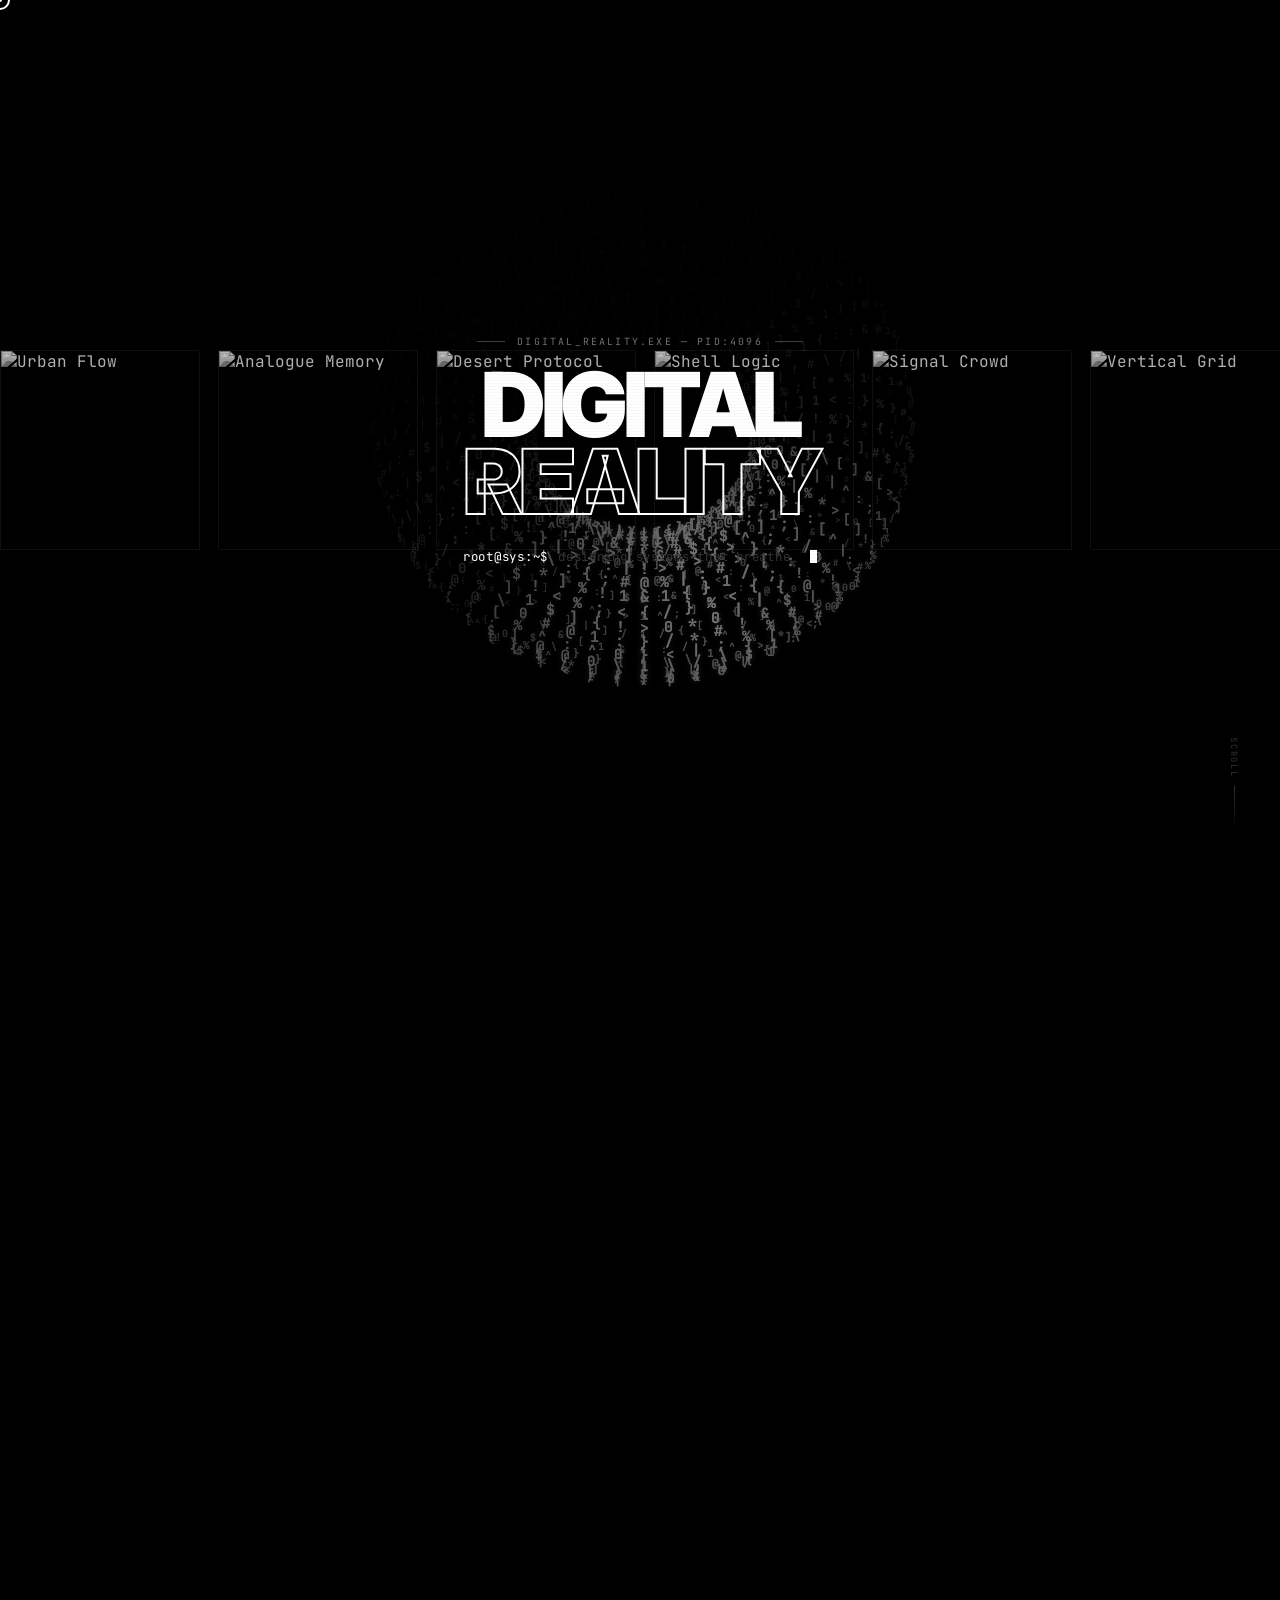
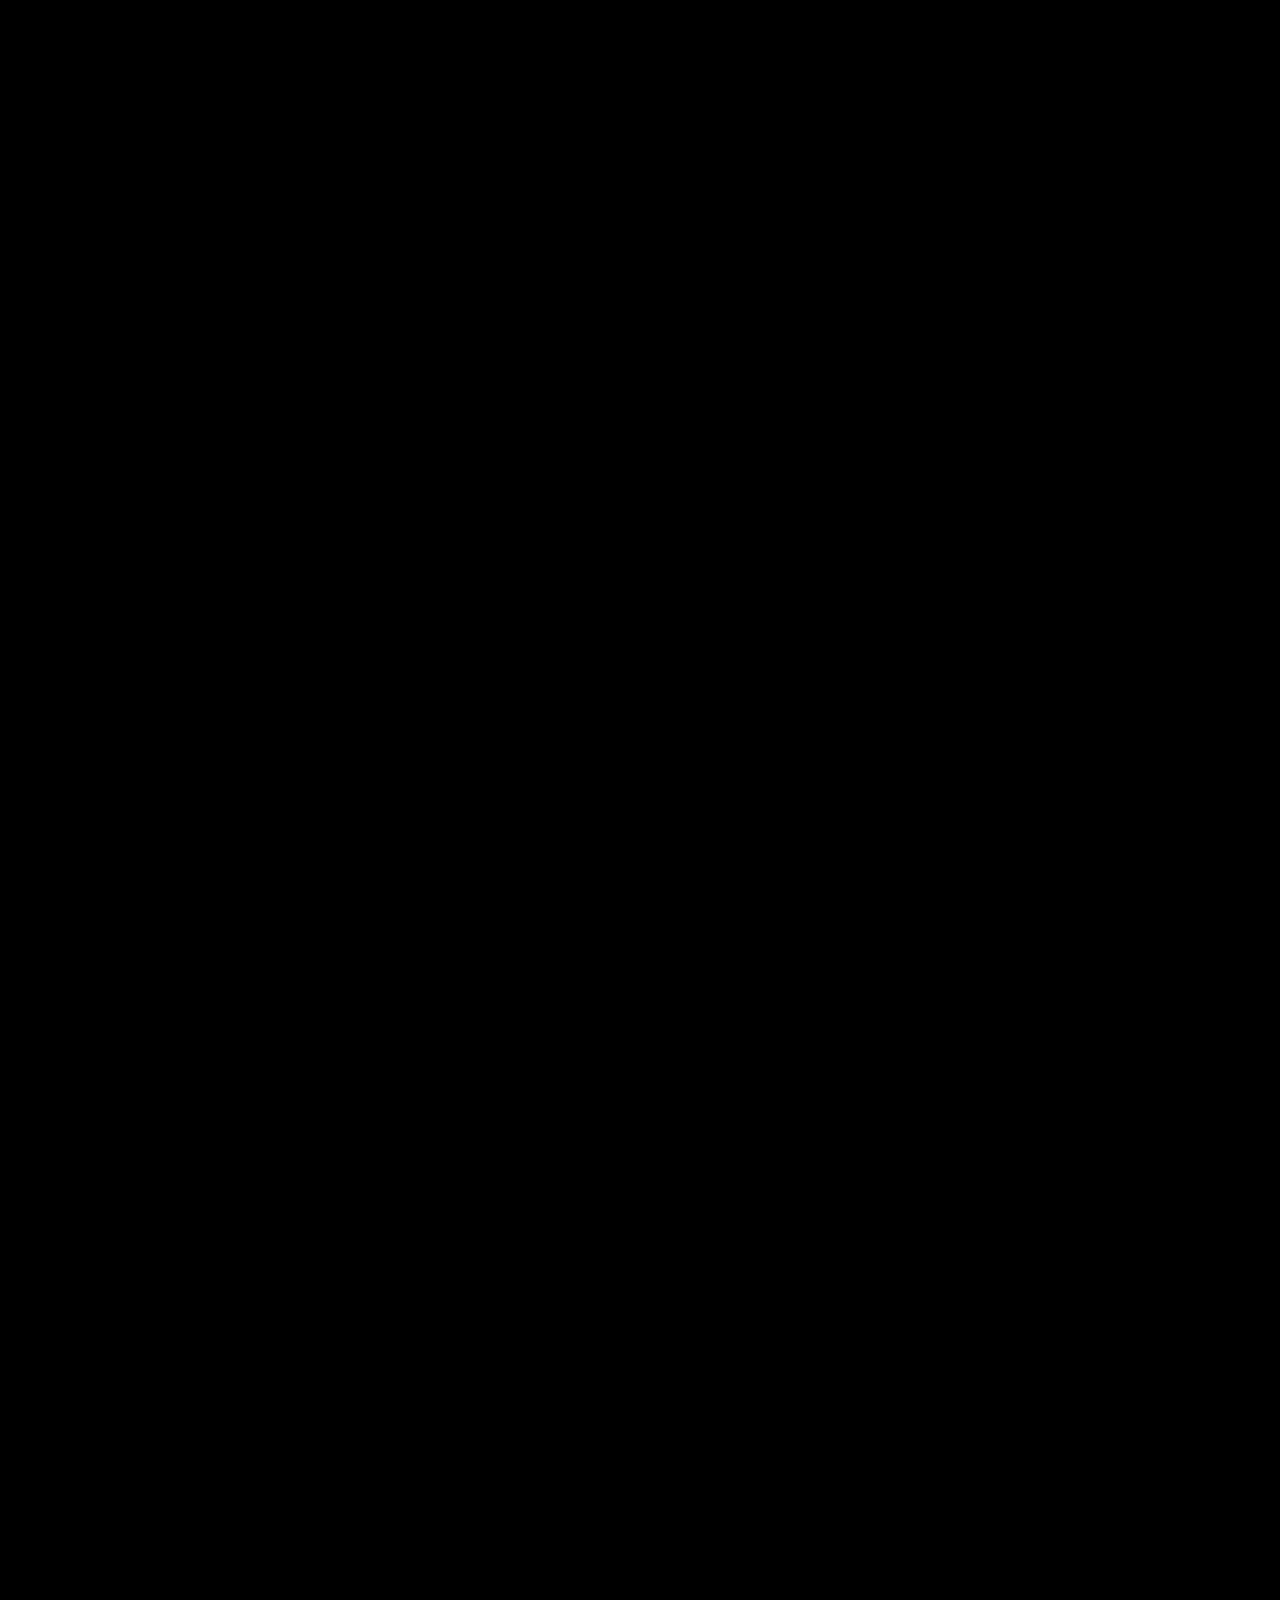
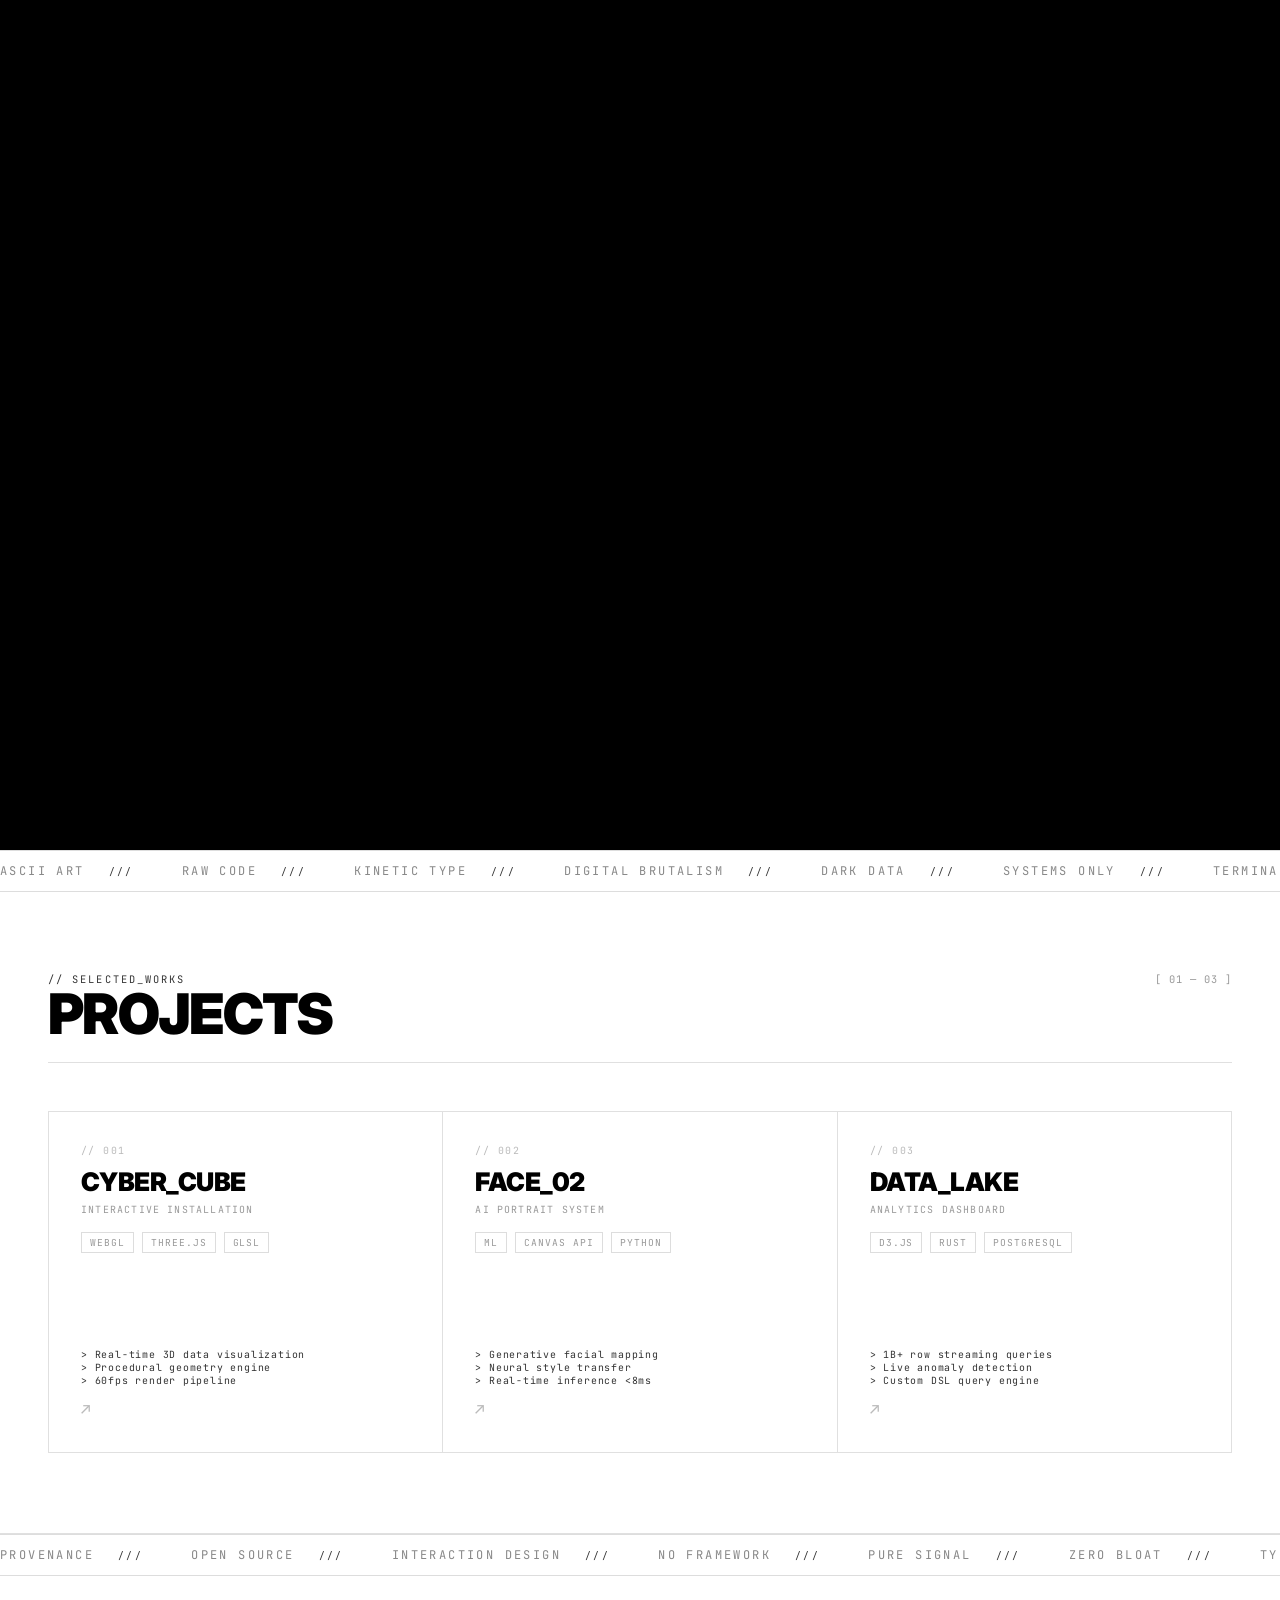
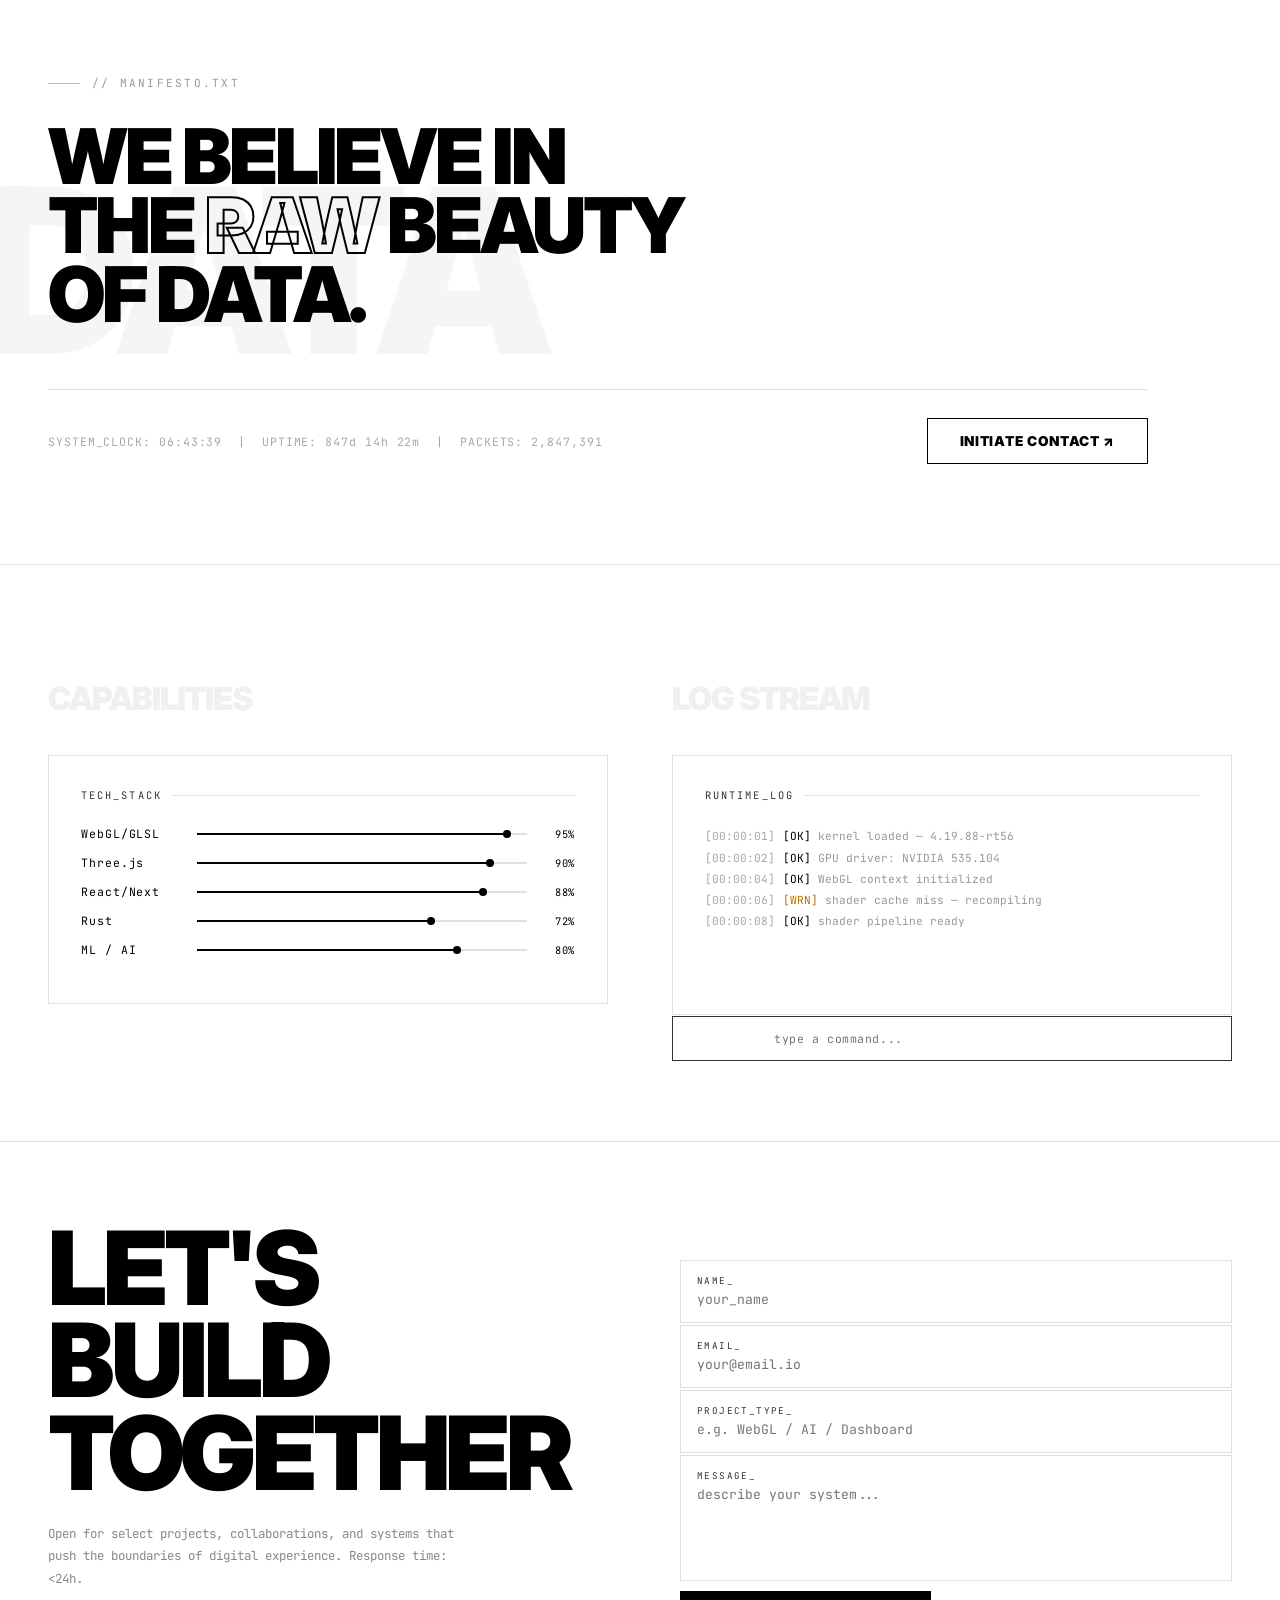
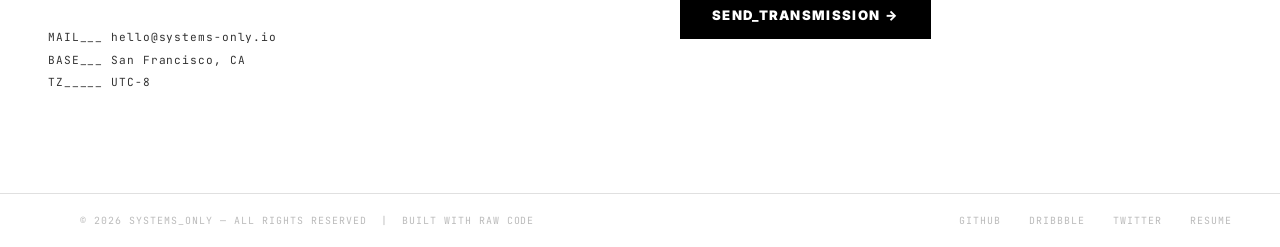
==== brutalist.html @ 83fcd095 "Strip: later trigger, hover pause+colorize+scale, click opens detail overlay" ====
<!DOCTYPE html>
<html lang="en">
<head>
<meta charset="UTF-8">
<meta name="viewport" content="width=device-width, initial-scale=1.0">
<title>SYSTEMS_ONLY — Digital Brutalism Portfolio</title>
<link rel="preconnect" href="https://fonts.googleapis.com">
<link href="https://fonts.googleapis.com/css2?family=JetBrains+Mono:wght@400;500;700;800&family=Inter:wght@900&display=swap" rel="stylesheet">
<!-- Lenis smooth scroll -->
<script src="https://unpkg.com/lenis@1.1.13/dist/lenis.min.js"></script>
<style>
/* ── Reset & Base ── */
*, *::before, *::after { margin: 0; padding: 0; box-sizing: border-box; }

:root {
  --black:  #000000;
  --green:  #ffffff;
  --green2: #e0e0e0;
  --green3: rgba(255,255,255,0.08);
  --gray:   #111111;
  --gray2:  #1a1a1a;
  --gray3:  #333333;
  --white:  #f0f0f0;
  --mono:   'JetBrains Mono', 'Courier New', monospace;
  --sans:   'Inter', Arial, sans-serif;
}

html { scroll-behavior: auto; } /* Lenis handles smoothness */

body {
  background: var(--black);
  color: var(--white);
  font-family: var(--mono);
  overflow-x: hidden;
  cursor: none;
}

/* ── Custom Cursor ── */
#cursor {
  position: fixed;
  width: 20px; height: 20px;
  border: 2px solid var(--green);
  border-radius: 50%;
  pointer-events: none;
  z-index: 9999;
  transform: translate(-50%, -50%);
  transition: width 0.15s, height 0.15s, background 0.15s, border-color 0.15s;
  mix-blend-mode: difference;
}

#cursor.hovered {
  width: 48px; height: 48px;
  background: rgba(255,255,255,0.12);
  border-color: var(--green);
}

#cursor-dot {
  position: fixed;
  width: 4px; height: 4px;
  background: var(--green);
  border-radius: 50%;
  pointer-events: none;
  z-index: 9999;
  transform: translate(-50%, -50%);
}

/* ── Scanline overlay ── */
body::before {
  content: '';
  position: fixed;
  inset: 0;
  background: repeating-linear-gradient(
    0deg,
    rgba(0,0,0,0.03) 0px,
    rgba(0,0,0,0.03) 1px,
    transparent 1px,
    transparent 3px
  );
  pointer-events: none;
  z-index: 1000;
}

/* ── Nav — hidden until mouse reaches top ── */
nav {
  position: fixed;
  top: 0; left: 0; right: 0;
  z-index: 500;
  display: flex;
  align-items: center;
  justify-content: space-between;
  padding: 0 40px;
  height: 56px;
  border-bottom: 1px solid rgba(255,255,255,0.06);
  background: rgba(0,0,0,0.88);
  backdrop-filter: blur(16px);
  opacity: 0;
  transform: translateY(-100%);
  transition: opacity 0.35s ease, transform 0.35s ease;
  pointer-events: none;
}

nav.nav-visible {
  opacity: 1;
  transform: translateY(0);
  pointer-events: all;
}

.nav-logo {
  font-family: var(--mono);
  font-size: 0.8rem;
  font-weight: 700;
  color: var(--green);
  letter-spacing: 0.15em;
  text-transform: uppercase;
}

.nav-links {
  display: flex;
  gap: 32px;
  list-style: none;
}

.nav-links a {
  font-family: var(--mono);
  font-size: 0.72rem;
  color: var(--gray3);
  text-decoration: none;
  letter-spacing: 0.1em;
  text-transform: uppercase;
  transition: color 0.2s;
}

.nav-links a:hover { color: var(--green); }

.nav-status {
  font-size: 0.68rem;
  color: var(--green);
  letter-spacing: 0.08em;
  display: flex;
  align-items: center;
  gap: 8px;
}

.status-dot {
  width: 6px; height: 6px;
  border-radius: 50%;
  background: var(--green);
  animation: blink 1.4s step-start infinite;
}

@keyframes blink { 50% { opacity: 0; } }

/* ── Main content ── */
main {
  flex: 1;
}

/* ── HERO — sticky, full-height ── */
#hero-zone {
  position: relative;
  height: 450vh;
}

#hero {
  height: 100vh;
  position: sticky;
  top: 0;
  display: flex;
  flex-direction: column;
  align-items: center;
  justify-content: center;
  padding: 0;
  overflow: visible;
  z-index: 1;
}

/* ── Hero spacer (provides scroll room for the transition) ── */
#hero-spacer {
  height: 350vh;
  background: var(--black);
}

/* word-trans no longer used — title scales directly */
#word-trans { display: none; }

/* torus canvas fills the whole hero and sits behind text */
#hero canvas {
  position: absolute;
  inset: 0;
  z-index: 1;
  pointer-events: none;
}

.hero-content {
  position: relative;
  z-index: 4;
  display: flex;
  flex-direction: column;
  align-items: center;
  text-align: center;
  gap: 0;
  width: 100%;
  padding: 0 24px;
  will-change: transform;
}

/* tiny eyebrow line */
.hero-sys-line {
  font-size: 0.62rem;
  color: rgba(255,255,255,0.45);
  letter-spacing: 0.22em;
  margin-bottom: 18px;
  text-transform: uppercase;
  display: flex;
  align-items: center;
  gap: 12px;
}

.hero-sys-line::before,
.hero-sys-line::after {
  content: '';
  width: 28px; height: 1px;
  background: rgba(255,255,255,0.25);
}

/* ── TITLE ── */
.hero-title {
  font-family: var(--sans);
  font-size: clamp(2.8rem, 7vw, 6.5rem);
  font-weight: 900;
  line-height: 0.86;
  letter-spacing: -0.05em;
  text-transform: uppercase;
  color: var(--white);
  position: relative;
  mix-blend-mode: normal;
  transform-origin: center center;
  will-change: transform, filter, opacity;
  z-index: 5;
}

/* first word — clean solid white */
.hero-title .word-solid {
  display: block;
  color: #ffffff;
}

/* second word — outline only */
.hero-title .word-outline {
  display: block;
  -webkit-text-stroke: 2px var(--green);
  color: transparent;
}

/* ── sub-line / typewriter ── */
.hero-sub {
  margin-top: 28px;
  display: flex;
  align-items: center;
  gap: 10px;
  font-size: 0.78rem;
  color: var(--gray3);
  letter-spacing: 0.06em;
}

.hero-sub .prompt { color: var(--green); }

.cursor-blink {
  display: inline-block;
  width: 7px; height: 13px;
  background: var(--green);
  animation: blink 0.85s step-start infinite;
  vertical-align: middle;
  margin-left: 2px;
}

/* ── bottom meta strip ── */
.hero-meta {
  position: absolute;
  bottom: 0; left: 0; right: 0;
  display: grid;
  grid-template-columns: repeat(4, 1fr);
  border-top: 1px solid var(--gray3);
  z-index: 5;
}

.hero-meta-item {
  padding: 16px 24px;
  border-right: 1px solid var(--gray3);
}

.hero-meta-item:last-child { border-right: none; }

.meta-label {
  font-size: 0.58rem;
  color: var(--gray3);
  letter-spacing: 0.18em;
  text-transform: uppercase;
  margin-bottom: 4px;
}

.meta-value {
  font-size: 0.82rem;
  color: var(--white);
  font-weight: 700;
  letter-spacing: 0.04em;
}

/* scroll hint */
.hero-scroll-hint {
  position: absolute;
  bottom: 70px;
  right: 40px;
  z-index: 5;
  display: flex;
  flex-direction: column;
  align-items: center;
  gap: 8px;
  opacity: 0;
  animation: fadeUp 1s 1.5s forwards;
}

.hero-scroll-hint span {
  font-size: 0.55rem;
  color: var(--gray3);
  letter-spacing: 0.2em;
  text-transform: uppercase;
  writing-mode: vertical-rl;
}

.scroll-line {
  width: 1px;
  height: 44px;
  background: linear-gradient(to bottom, var(--gray3), transparent);
  animation: scrollPulse 2s ease-in-out infinite;
}

@keyframes scrollPulse {
  0%,100% { opacity: 0.3; transform: scaleY(1); }
  50% { opacity: 1; transform: scaleY(1.15); }
}

@keyframes fadeUp {
  from { opacity: 0; transform: translateY(18px); }
  to   { opacity: 1; transform: translateY(0); }
}


/* ── MARQUEE STRIP ── */
.marquee-strip {
  position: relative;
  z-index: 10;
  border-top: 1px solid var(--gray3);
  border-bottom: 1px solid var(--gray3);
  background: #ffffff;
  overflow: hidden;
  padding: 12px 0;
}

.marquee-track {
  display: flex;
  gap: 48px;
  animation: marquee 22s linear infinite;
  white-space: nowrap;
}

.marquee-item {
  font-size: 0.75rem;
  letter-spacing: 0.2em;
  text-transform: uppercase;
  color: var(--gray3);
  display: flex;
  align-items: center;
  gap: 24px;
  flex-shrink: 0;
}

.marquee-item .sep {
  color: var(--green);
  font-size: 0.6rem;
}

@keyframes marquee {
  from { transform: translateX(0); }
  to   { transform: translateX(-50%); }
}

@keyframes marquee-reverse {
  from { transform: translateX(-50%); }
  to   { transform: translateX(0); }
}

.marquee-track-reverse {
  animation: marquee-reverse 28s linear infinite;
}

/* ── Card 1: rotating line segments ── */
.lines-wrap {
  position: absolute; top: 50%; left: 50%;
  transform: translate(-50%,-50%);
  width: 120px; height: 120px;
  opacity: 0; transition: opacity 0.3s;
  pointer-events: none; z-index: 0;
}
.project-card:hover .lines-wrap { opacity: 1; }
.lines-scene { width: 120px; height: 120px; perspective: 300px; }
.lines-obj {
  width: 100%; height: 100%;
  position: relative; transform-style: preserve-3d;
  animation: rotateLines 3.5s linear infinite;
}
@keyframes rotateLines {
  from { transform: rotateX(15deg) rotateY(0deg); }
  to   { transform: rotateX(15deg) rotateY(360deg); }
}
.ln {
  position: absolute;
  background: #000;
  opacity: 0.55;
  transform-origin: center center;
}
/* Card 2: rotating flat square ── */
.square-wrap {
  position: absolute; top: 50%; left: 50%;
  transform: translate(-50%,-50%);
  width: 120px; height: 120px;
  opacity: 0; transition: opacity 0.3s;
  pointer-events: none; z-index: 0;
}
.project-card:hover .square-wrap { opacity: 1; }
.square-scene { width: 120px; height: 120px; perspective: 300px; }
.square-obj {
  width: 80px; height: 80px;
  position: relative; margin: 20px;
  transform-style: preserve-3d;
  animation: rotateSquare 3s ease-in-out infinite;
  border: 1.5px solid #000;
  opacity: 0.55;
}
.square-obj::before, .square-obj::after {
  content: ''; position: absolute;
  background: #000; opacity: 0.3;
}
.square-obj::before { width: 1px; height: 100%; top: 0; left: 50%; }
.square-obj::after  { width: 100%; height: 1px; top: 50%; left: 0; }
@keyframes rotateSquare {
  0%   { transform: rotateY(0deg) rotateX(10deg); }
  50%  { transform: rotateY(180deg) rotateX(30deg); }
  100% { transform: rotateY(360deg) rotateX(10deg); }
}

/* ── Scatter image strip ── */
#scatter-strip {
  position: absolute;
  top: 50%;
  transform: translateY(-50%);
  left: 0; right: 0;
  z-index: 3;
  overflow: hidden;
  opacity: 0;
  pointer-events: none;
  transition: opacity 0.6s ease;
}
#scatter-strip.visible { opacity: 1; }
.strip-track {
  display: flex;
  gap: 18px;
  width: max-content;
  animation: stripScroll 22s linear infinite;
}
.strip-img {
  flex-shrink: 0;
  width: 200px;
  height: 200px;
  object-fit: cover;
  filter: grayscale(1) brightness(0.72) contrast(1.1);
  border: 1px solid rgba(255,255,255,0.08);
}
@keyframes stripScroll {
  from { transform: translateX(0); }
  to   { transform: translateX(-50%); }
}
.strip-img {
  cursor: none;
  transition: transform 0.4s cubic-bezier(0.34,1.56,0.64,1), filter 0.4s ease;
}
.strip-img-hover {
  transform: scale(1.08) !important;
  filter: grayscale(0) brightness(1) contrast(1) !important;
  cursor: none;
}

/* ── Image detail overlay ── */
#img-detail {
  position: fixed; inset: 0; z-index: 8000;
  background: rgba(0,0,0,0.96);
  display: flex; align-items: center; justify-content: center;
  opacity: 0; pointer-events: none;
  transition: opacity 0.4s ease;
}
#img-detail.open { opacity: 1; pointer-events: all; }
.detail-inner {
  display: grid; grid-template-columns: 1fr 1fr;
  gap: 64px; max-width: 900px; width: 90%;
  align-items: center;
}
.detail-img {
  width: 100%; aspect-ratio: 1/1;
  object-fit: cover;
  filter: grayscale(0);
  transition: filter 0.6s ease;
}
.detail-text { color: var(--white); }
.detail-num {
  font-size: 0.62rem; letter-spacing: 0.2em;
  color: rgba(255,255,255,0.35); margin-bottom: 12px;
}
.detail-cat {
  font-size: 0.62rem; letter-spacing: 0.22em;
  color: rgba(255,255,255,0.4); margin-bottom: 8px;
  display: flex; align-items: center; gap: 10px;
}
.detail-cat::before { content:''; width:20px; height:1px; background:rgba(255,255,255,0.25); }
.detail-year {
  font-size: 0.62rem; color: rgba(255,255,255,0.3);
  letter-spacing: 0.1em; margin-bottom: 24px;
}
.detail-title {
  font-family: var(--sans); font-size: clamp(1.8rem,4vw,3rem);
  font-weight: 900; letter-spacing: -0.04em; text-transform: uppercase;
  line-height: 0.9; margin-bottom: 24px;
}
.detail-desc {
  font-size: 0.82rem; line-height: 1.9;
  color: rgba(255,255,255,0.55); font-family: var(--mono);
  font-weight: 400;
}
.detail-close {
  position: absolute; top: 32px; right: 40px;
  font-family: var(--mono); font-size: 0.7rem; letter-spacing: 0.15em;
  color: rgba(255,255,255,0.4); cursor: none; text-transform: uppercase;
  transition: color 0.2s;
}
.detail-close:hover { color: var(--white); }

/* ── WORKS SECTION ── */
#works {
  position: relative;
  z-index: 10;
  background: #ffffff;
  padding: 80px 48px;
  border-bottom: 1px solid var(--gray3);
}

.section-header {
  display: flex;
  align-items: baseline;
  justify-content: space-between;
  margin-bottom: 48px;
  padding-bottom: 20px;
  border-bottom: 1px solid var(--gray3);
}

.section-label {
  font-size: 0.65rem;
  color: var(--green);
  letter-spacing: 0.2em;
  text-transform: uppercase;
}

.section-title {
  font-family: var(--sans);
  font-size: clamp(2rem, 5vw, 3.5rem);
  font-weight: 900;
  letter-spacing: -0.03em;
  text-transform: uppercase;
  line-height: 1;
}

.section-count {
  font-size: 0.65rem;
  color: var(--gray3);
  letter-spacing: 0.1em;
}

/* Project cards grid */
.works-grid {
  display: grid;
  grid-template-columns: repeat(3, 1fr);
  gap: 1px;
  background: var(--gray3);
  border: 1px solid var(--gray3);
}

.project-card {
  background: var(--black);
  padding: 32px;
  position: relative;
  overflow: hidden;
  cursor: none;
  transition: background 0.6s cubic-bezier(0.16, 1, 0.3, 1);
  min-height: 340px;
  display: flex;
  flex-direction: column;
  justify-content: space-between;
  opacity: 0;
  transform: translateY(40px);
}

.project-card.card-visible {
  opacity: 1;
  transform: translateY(0);
  transition: opacity 0.9s cubic-bezier(0.16, 1, 0.3, 1),
              transform 0.9s cubic-bezier(0.16, 1, 0.3, 1),
              background 0.6s cubic-bezier(0.16, 1, 0.3, 1);
}

.project-card::before {
  content: '';
  position: absolute;
  inset: 0;
  border: 0px solid var(--green);
  transition: border-width 0.2s, box-shadow 0.2s;
  pointer-events: none;
  z-index: 1;
}

.project-card:hover::before {
  border-width: 2px;
  box-shadow: inset 0 0 24px rgba(255,255,255,0.04), 0 0 0 1px var(--green);
}

.project-card:hover { background: rgba(255,255,255,0.03); }

/* Cube container */
.cube-wrap {
  position: absolute;
  top: 50%;
  left: 50%;
  transform: translate(-50%,-50%);
  width: 120px; height: 120px;
  opacity: 0;
  transition: opacity 0.3s;
  pointer-events: none;
  z-index: 0;
}

.project-card:hover .cube-wrap { opacity: 1; }

/* CSS 3D Cube */
.cube-scene {
  width: 120px; height: 120px;
  perspective: 300px;
}

.cube {
  width: 100%; height: 100%;
  position: relative;
  transform-style: preserve-3d;
  animation: rotateCube 4s linear infinite;
}

@keyframes rotateCube {
  from { transform: rotateX(20deg) rotateY(0deg); }
  to   { transform: rotateX(20deg) rotateY(360deg); }
}

.cube-face {
  position: absolute;
  width: 80px; height: 80px;
  border: 1.5px solid var(--green);
  background: transparent;
  opacity: 0.55;
  top: 20px; left: 20px;
}

.cube-face.front  { transform: translateZ(40px); }
.cube-face.back   { transform: rotateY(180deg) translateZ(40px); }
.cube-face.left   { transform: rotateY(-90deg) translateZ(40px); }
.cube-face.right  { transform: rotateY(90deg) translateZ(40px); }
.cube-face.top    { transform: rotateX(90deg) translateZ(40px); }
.cube-face.bottom { transform: rotateX(-90deg) translateZ(40px); }

/* Wireframe cross lines on faces */
.cube-face::before,
.cube-face::after {
  content: '';
  position: absolute;
  background: var(--green);
  opacity: 0.3;
}

.cube-face::before { width: 1px; height: 100%; top: 0; left: 50%; }
.cube-face::after  { width: 100%; height: 1px; top: 50%; left: 0; }

/* Card content */
.card-top { position: relative; z-index: 2; }
.card-bottom { position: relative; z-index: 2; }

.card-index {
  font-size: 0.62rem;
  color: var(--gray3);
  letter-spacing: 0.15em;
  margin-bottom: 12px;
  transition: color 0.2s;
}

.project-card:hover .card-index { color: var(--green); }

.card-title {
  font-family: var(--sans);
  font-size: 1.6rem;
  font-weight: 900;
  letter-spacing: -0.02em;
  text-transform: uppercase;
  line-height: 1;
  margin-bottom: 8px;
  transition: color 0.2s;
}

.project-card:hover .card-title { color: var(--green); }

.card-type {
  font-size: 0.62rem;
  color: var(--gray3);
  letter-spacing: 0.12em;
  text-transform: uppercase;
}

.card-tags {
  display: flex;
  flex-wrap: wrap;
  gap: 8px;
  margin-top: 16px;
}

.tag {
  font-size: 0.6rem;
  letter-spacing: 0.1em;
  text-transform: uppercase;
  border: 1px solid var(--gray3);
  padding: 3px 8px;
  color: var(--gray3);
  transition: border-color 0.2s, color 0.2s;
}

.project-card:hover .tag {
  border-color: var(--green);
  color: var(--green);
}

.card-arrow {
  font-size: 1rem;
  color: var(--gray3);
  transition: color 0.2s, transform 0.2s;
  display: inline-block;
}

.project-card:hover .card-arrow {
  color: var(--green);
  transform: translate(4px, -4px);
}

/* ── BELIEF SECTION ── */
#belief {
  background: #ffffff;
  padding: 100px 48px;
  border-bottom: 1px solid var(--gray3);
  position: relative;
  z-index: 10;
  overflow: hidden;
}

.belief-bg-text {
  position: absolute;
  font-family: var(--sans);
  font-size: 18vw;
  font-weight: 900;
  color: rgba(255,255,255,0.03);
  letter-spacing: -0.05em;
  text-transform: uppercase;
  top: 50%;
  left: -2%;
  transform: translateY(-50%);
  white-space: nowrap;
  pointer-events: none;
  user-select: none;
}

.belief-content {
  position: relative;
  z-index: 2;
  max-width: 1100px;
}

.belief-label {
  font-size: 0.7rem;
  font-family: var(--mono);
  color: rgba(255,255,255,0.35);
  letter-spacing: 0.2em;
  text-transform: uppercase;
  margin-bottom: 32px;
  display: flex;
  align-items: center;
  gap: 12px;
}

.belief-label::before {
  content: '';
  width: 32px; height: 1px;
  background: rgba(255,255,255,0.25);
}

.belief-statement {
  font-family: var(--sans);
  font-size: clamp(2.2rem, 6vw, 5.5rem);
  font-weight: 900;
  color: var(--white);
  letter-spacing: -0.04em;
  text-transform: uppercase;
  line-height: 0.9;
}

.belief-statement em {
  font-style: normal;
  -webkit-text-stroke: 2px var(--green);
  color: transparent;
}

.belief-footer {
  display: flex;
  align-items: center;
  justify-content: space-between;
  margin-top: 60px;
  padding-top: 28px;
  border-top: 1px solid var(--gray3);
}

.belief-data {
  font-family: var(--mono);
  font-size: 0.72rem;
  color: rgba(255,255,255,0.35);
  letter-spacing: 0.08em;
}

.belief-cta {
  font-family: var(--sans);
  font-size: 0.85rem;
  font-weight: 900;
  color: var(--green);
  letter-spacing: 0.05em;
  text-transform: uppercase;
  border: 1px solid var(--green);
  padding: 14px 32px;
  cursor: none;
  transition: background 0.2s, color 0.2s;
  text-decoration: none;
}

.belief-cta:hover {
  background: var(--green);
  color: var(--black);
}

/* ── SKILLS / SYSTEM ── */
#system {
  position: relative;
  z-index: 10;
  background: #ffffff;
  padding: 80px 48px;
  border-bottom: 1px solid var(--gray3);
  display: grid;
  grid-template-columns: 1fr 1fr;
  gap: 64px;
}

.sys-panel {
  border: 1px solid var(--gray3);
  padding: 32px;
}

.sys-title {
  font-size: 0.65rem;
  color: var(--green);
  letter-spacing: 0.2em;
  text-transform: uppercase;
  margin-bottom: 24px;
  display: flex;
  align-items: center;
  gap: 10px;
}

.sys-title::after {
  content: '';
  flex: 1;
  height: 1px;
  background: var(--gray3);
}

.skill-row {
  display: flex;
  align-items: center;
  gap: 16px;
  margin-bottom: 14px;
}

.skill-name {
  font-size: 0.72rem;
  letter-spacing: 0.08em;
  color: var(--white);
  width: 100px;
  flex-shrink: 0;
}

.skill-bar-bg {
  flex: 1;
  height: 2px;
  background: var(--gray3);
  position: relative;
}

.skill-bar-fill {
  height: 100%;
  background: var(--green);
  width: 0%;
  transition: width 1.4s cubic-bezier(0.16,1,0.3,1);
  position: relative;
}

.skill-bar-fill::after {
  content: '';
  position: absolute;
  right: 0;
  top: -3px;
  width: 8px; height: 8px;
  background: var(--green);
  border-radius: 50%;
}

.skill-pct {
  font-size: 0.65rem;
  color: var(--green);
  width: 32px;
  text-align: right;
  letter-spacing: 0.05em;
}

/* Terminal log */
.terminal-log {
  font-size: 0.7rem;
  line-height: 1.9;
  color: var(--gray3);
}

.log-line { display: flex; gap: 8px; }
.log-time { color: rgba(255,255,255,0.30); flex-shrink: 0; }
.log-text .ok  { color: var(--green); }
.log-text .warn { color: #ffaa00; }
.log-text .err  { color: #ff3333; }

/* ── CONTACT ── */
#contact {
  position: relative;
  z-index: 10;
  background: #ffffff;
  padding: 80px 48px 100px;
  display: grid;
  grid-template-columns: 1fr 1fr;
  gap: 80px;
  align-items: start;
}

.contact-big {
  font-family: var(--sans);
  font-size: clamp(3rem, 8vw, 7rem);
  font-weight: 900;
  letter-spacing: -0.04em;
  text-transform: uppercase;
  line-height: 0.9;
}

.contact-big .green { color: var(--green); }

.contact-sub {
  font-size: 0.78rem;
  color: var(--gray3);
  line-height: 1.8;
  margin-top: 24px;
  max-width: 420px;
}

.contact-form { display: flex; flex-direction: column; gap: 2px; }

.form-field {
  border: 1px solid var(--gray3);
  padding: 14px 16px;
  background: transparent;
  display: flex;
  flex-direction: column;
  gap: 4px;
  transition: border-color 0.2s;
}

.form-field:focus-within { border-color: var(--green); }

.form-field label {
  font-size: 0.58rem;
  color: var(--green);
  letter-spacing: 0.15em;
  text-transform: uppercase;
}

.form-field input,
.form-field textarea {
  background: transparent;
  border: none;
  outline: none;
  color: var(--white);
  font-family: var(--mono);
  font-size: 0.82rem;
  resize: none;
}

.form-field textarea { min-height: 80px; }

.form-submit {
  margin-top: 8px;
  background: var(--green);
  color: var(--black);
  border: none;
  padding: 16px 32px;
  font-family: var(--sans);
  font-size: 0.82rem;
  font-weight: 900;
  letter-spacing: 0.1em;
  text-transform: uppercase;
  cursor: none;
  transition: background 0.2s, color 0.2s;
  align-self: flex-start;
}

.form-submit:hover { background: var(--white); }

/* ── FOOTER ── */
footer {
  position: relative;
  z-index: 10;
  background: #ffffff;
  border-top: 1px solid var(--gray3);
  padding: 20px 48px 20px 80px;
  display: flex;
  align-items: center;
  justify-content: space-between;
}

.footer-left {
  font-size: 0.62rem;
  color: var(--gray3);
  letter-spacing: 0.1em;
}

.footer-right {
  display: flex;
  gap: 28px;
}

.footer-link {
  font-size: 0.62rem;
  color: var(--gray3);
  text-decoration: none;
  letter-spacing: 0.1em;
  text-transform: uppercase;
  transition: color 0.2s;
}

.footer-link:hover { color: var(--green); }

/* ── Loading screen ── */
#loader {
  position: fixed;
  inset: 0;
  background: var(--black);
  z-index: 9000;
  display: flex;
  flex-direction: column;
  align-items: center;
  justify-content: center;
  gap: 12px;
  transition: opacity 0.4s, visibility 0.4s;
}

#loader.hidden { opacity: 0; visibility: hidden; }

.loader-text {
  font-size: 0.72rem;
  letter-spacing: 0.2em;
  color: var(--green);
  text-transform: uppercase;
}

.loader-bar {
  width: 300px;
  height: 1px;
  background: var(--gray3);
  position: relative;
  overflow: hidden;
}

.loader-fill {
  position: absolute;
  left: 0; top: 0;
  height: 100%;
  background: var(--green);
  width: 0%;
  transition: width 0.05s linear;
}

.loader-log {
  font-size: 0.6rem;
  color: rgba(255,255,255,0.4);
  letter-spacing: 0.1em;
  height: 14px;
}

/* ── Scroll reveal ── */
.s-reveal {
  opacity: 0;
  transform: translateY(28px);
  transition: opacity 0.7s, transform 0.7s;
}

.s-reveal.visible { opacity: 1; transform: none; }

/* ── White-bg section overrides ── */
.marquee-strip { border-top-color: #ddd; border-bottom-color: #ddd; }
.marquee-item { color: #888; }
.marquee-item .sep { color: #333; }
#works { border-bottom-color: #e0e0e0; }
#works .section-header { border-bottom-color: #e0e0e0; }
#works .section-label { color: #333; }
#works .section-title { color: #000; }
#works .section-count { color: #999; }
.works-grid { background: #e0e0e0; border-color: #e0e0e0; }
.project-card { background: #fff; }
.project-card.card-visible { transition: opacity 0.8s cubic-bezier(0.16,1,0.3,1), transform 0.8s cubic-bezier(0.16,1,0.3,1), background 0.3s; }
.project-card:hover { background: #f5f5f5; }
.project-card::before { border-color: #000; }
.project-card:hover::before { box-shadow: inset 0 0 24px rgba(0,0,0,0.04), 0 0 0 1px #000; }
.cube-face { border-color: #000; }
.cube-face::before, .cube-face::after { background: #000; }
.card-index { color: #bbb; }
.project-card:hover .card-index { color: #000; }
.card-title { color: #000; }
.project-card:hover .card-title { color: #000; }
.card-type { color: #999; }
.tag { border-color: #ddd; color: #999; }
.project-card:hover .tag { border-color: #000; color: #000; }
.card-arrow { color: #bbb; }
.project-card:hover .card-arrow { color: #000; }
#belief { border-bottom-color: #e0e0e0; }
.belief-bg-text { color: rgba(0,0,0,0.04); }
.belief-label { color: rgba(0,0,0,0.4); }
.belief-label::before { background: rgba(0,0,0,0.25); }
.belief-statement { color: #000; }
.belief-statement em { -webkit-text-stroke: 2px #000; }
.belief-footer { border-top-color: #e0e0e0; }
.belief-data { color: rgba(0,0,0,0.35); }
.belief-cta { color: #000; border-color: #000; }
.belief-cta:hover { background: #000; color: #fff; }
#system { border-bottom-color: #e0e0e0; }
.sys-panel { border-color: #e0e0e0; }
.sys-title { color: #333; }
.sys-title::after { background: #e0e0e0; }
.skill-name { color: #000; }
.skill-bar-bg { background: #e0e0e0; }
.skill-bar-fill { background: #000; }
.skill-bar-fill::after { background: #000; }
.skill-pct { color: #000; }
.terminal-log { color: #999; }
.log-time { color: rgba(0,0,0,0.35); }
.log-text .ok { color: #000; }
.log-text .warn { color: #c07000; }
.log-text .err { color: #cc0000; }
#contact { border-bottom-color: #e0e0e0; }
.contact-big { color: #000; }
.contact-big .green { color: #000; }
.contact-sub { color: #888; }
.form-field { border-color: #e0e0e0; }
.form-field:focus-within { border-color: #000; }
.form-field label { color: #333; }
.form-field input, .form-field textarea { color: #000; }
.form-submit { background: #000; color: #fff; }
.form-submit:hover { background: #333; }
footer { border-top-color: #e0e0e0; }
.footer-left { color: #bbb; }
.footer-link { color: #bbb; }
.footer-link:hover { color: #000; }

/* ── Responsive ── */
@media (max-width: 900px) {
  .works-grid { grid-template-columns: 1fr; }
  #system, #contact { grid-template-columns: 1fr; gap: 40px; }
  #works, #belief, #system, #contact { padding-left: 24px; padding-right: 24px; }
  footer { padding: 20px 24px; flex-direction: column; gap: 12px; align-items: flex-start; }
}

@media (max-width: 600px) {
  .hero-meta { grid-template-columns: 1fr 1fr; }
  .hero-meta-item:last-child { border-right: none; }
}
</style>
</head>
<body>

<!-- Custom cursor -->
<div id="cursor"></div>
<div id="cursor-dot"></div>

<!-- Loader -->
<div id="loader">
  <div class="loader-text">SYSTEM_BOOT v2.4.1</div>
  <div class="loader-bar"><div class="loader-fill" id="loader-fill"></div></div>
  <div class="loader-log" id="loader-log">initializing modules...</div>
</div>

<!-- Nav -->
<nav>
  <div class="nav-logo">SYS_ONLY://</div>
  <ul class="nav-links">
    <li><a href="#works">Works</a></li>
    <li><a href="#belief">Manifesto</a></li>
    <li><a href="#system">System</a></li>
    <li><a href="#contact">Contact</a></li>
  </ul>
  <div class="nav-status">
    <span class="status-dot"></span>
    ONLINE — LOC:SFO
  </div>
</nav>

<main>

  <!-- HERO ZONE: sticky scoped here so hero doesn't bleed into later sections -->
  <div id="hero-zone">

  <!-- HERO -->
  <section id="hero">
    <!-- torus canvas injected by JS -->

    <div class="hero-content">
      <div class="hero-sys-line">DIGITAL_REALITY.EXE &mdash; PID:4096</div>

      <h1 class="hero-title">
        <span class="word-solid">DIGITAL</span>
        <span class="word-outline">REALITY</span>
      </h1>

      <div class="hero-sub">
        <span class="prompt">root@sys:~$</span>
        <span id="typewriter"></span>
        <span class="cursor-blink"></span>
      </div>
    </div>

    <!-- scroll cue -->
    <div class="hero-scroll-hint">
      <span>Scroll</span>
      <div class="scroll-line"></div>
    </div>

    <!-- scatter image strip — fades in as torus scatters -->
    <div id="scatter-strip">
      <div class="strip-track" id="strip-track">
        <!-- filled by JS -->
      </div>
    </div>
  </section>

  <!-- Transition scroll space (250 vh gives room for the portal animation) -->
  <div id="hero-spacer"></div>

  </div><!-- /hero-zone -->

  <!-- Marquee -->
  <div class="marquee-strip">
    <div class="marquee-track" id="marquee-track">
      <!-- filled by JS -->
    </div>
  </div>

  <!-- SELECTED WORKS -->
  <section id="works">
    <div class="section-header s-reveal">
      <div>
        <div class="section-label">// selected_works</div>
        <h2 class="section-title">Projects</h2>
      </div>
      <div class="section-count">[ 01 — 03 ]</div>
    </div>

    <div class="works-grid">
      <!-- Card 1 -->
      <div class="project-card" data-hoverable>
        <div class="lines-wrap">
          <div class="lines-scene">
            <div class="lines-obj">
              <div class="ln" style="width:80px;height:1.5px;top:59px;left:20px;"></div>
            </div>
          </div>
        </div>
        <div class="card-top">
          <div class="card-index">// 001</div>
          <div class="card-title">CYBER_CUBE</div>
          <div class="card-type">Interactive Installation</div>
          <div class="card-tags">
            <span class="tag">WebGL</span>
            <span class="tag">Three.js</span>
            <span class="tag">GLSL</span>
          </div>
        </div>
        <div class="card-bottom">
          <div style="font-size:0.62rem;color:var(--gray3);letter-spacing:0.08em;margin-bottom:12px;font-family:var(--mono);">
            &gt; Real-time 3D data visualization<br>
            &gt; Procedural geometry engine<br>
            &gt; 60fps render pipeline
          </div>
          <div class="card-arrow">&#8599;</div>
        </div>
      </div>

      <!-- Card 2 -->
      <div class="project-card" data-hoverable>
        <div class="square-wrap">
          <div class="square-scene">
            <div class="square-obj"></div>
          </div>
        </div>
        <div class="card-top">
          <div class="card-index">// 002</div>
          <div class="card-title">FACE_02</div>
          <div class="card-type">AI Portrait System</div>
          <div class="card-tags">
            <span class="tag">ML</span>
            <span class="tag">Canvas API</span>
            <span class="tag">Python</span>
          </div>
        </div>
        <div class="card-bottom">
          <div style="font-size:0.62rem;color:var(--gray3);letter-spacing:0.08em;margin-bottom:12px;font-family:var(--mono);">
            &gt; Generative facial mapping<br>
            &gt; Neural style transfer<br>
            &gt; Real-time inference &lt;8ms
          </div>
          <div class="card-arrow">&#8599;</div>
        </div>
      </div>

      <!-- Card 3 -->
      <div class="project-card" data-hoverable>
        <div class="cube-wrap">
          <div class="cube-scene">
            <div class="cube" style="animation-duration:5s;">
              <div class="cube-face front"></div>
              <div class="cube-face back"></div>
              <div class="cube-face left"></div>
              <div class="cube-face right"></div>
              <div class="cube-face top"></div>
              <div class="cube-face bottom"></div>
            </div>
          </div>
        </div>
        <div class="card-top">
          <div class="card-index">// 003</div>
          <div class="card-title">DATA_LAKE</div>
          <div class="card-type">Analytics Dashboard</div>
          <div class="card-tags">
            <span class="tag">D3.js</span>
            <span class="tag">Rust</span>
            <span class="tag">PostgreSQL</span>
          </div>
        </div>
        <div class="card-bottom">
          <div style="font-size:0.62rem;color:var(--gray3);letter-spacing:0.08em;margin-bottom:12px;font-family:var(--mono);">
            &gt; 1B+ row streaming queries<br>
            &gt; Live anomaly detection<br>
            &gt; Custom DSL query engine
          </div>
          <div class="card-arrow">&#8599;</div>
        </div>
      </div>
    </div>
  </section>

  <!-- Marquee 2 — between works and belief -->
  <div class="marquee-strip marquee-strip-2">
    <div class="marquee-track marquee-track-reverse" id="marquee-track-2">
      <!-- filled by JS -->
    </div>
  </div>

  <!-- BELIEF / MANIFESTO -->
  <section id="belief">
    <div class="belief-bg-text" aria-hidden="true">DATA</div>
    <div class="belief-content">
      <div class="belief-label">// manifesto.txt</div>
      <p class="belief-statement">
        WE BELIEVE IN<br>
        THE <em>RAW</em> BEAUTY<br>
        OF DATA.
      </p>
      <div class="belief-footer">
        <div class="belief-data">
          SYSTEM_CLOCK: <span id="sys-clock">00:00:00</span> &nbsp;|&nbsp;
          UPTIME: 847d 14h 22m &nbsp;|&nbsp;
          PACKETS: 2,847,391
        </div>
        <a href="#contact" class="belief-cta">INITIATE CONTACT &#8599;</a>
      </div>
    </div>
  </section>

  <!-- SYSTEM / SKILLS -->
  <section id="system">
    <div class="s-reveal">
      <div class="section-label" style="margin-bottom:24px;">// skill_matrix</div>
      <h2 class="section-title" style="font-size:2rem;">Capabilities</h2>
      <div style="margin-top:40px;">
        <div class="sys-panel">
          <div class="sys-title">TECH_STACK</div>
          <div id="skills-list">
            <div class="skill-row">
              <span class="skill-name">WebGL/GLSL</span>
              <div class="skill-bar-bg"><div class="skill-bar-fill" data-w="95"></div></div>
              <span class="skill-pct">95%</span>
            </div>
            <div class="skill-row">
              <span class="skill-name">Three.js</span>
              <div class="skill-bar-bg"><div class="skill-bar-fill" data-w="90"></div></div>
              <span class="skill-pct">90%</span>
            </div>
            <div class="skill-row">
              <span class="skill-name">React/Next</span>
              <div class="skill-bar-bg"><div class="skill-bar-fill" data-w="88"></div></div>
              <span class="skill-pct">88%</span>
            </div>
            <div class="skill-row">
              <span class="skill-name">Rust</span>
              <div class="skill-bar-bg"><div class="skill-bar-fill" data-w="72"></div></div>
              <span class="skill-pct">72%</span>
            </div>
            <div class="skill-row">
              <span class="skill-name">ML / AI</span>
              <div class="skill-bar-bg"><div class="skill-bar-fill" data-w="80"></div></div>
              <span class="skill-pct">80%</span>
            </div>
          </div>
        </div>
      </div>
    </div>

    <div class="s-reveal">
      <div class="section-label" style="margin-bottom:24px;">// system_log</div>
      <h2 class="section-title" style="font-size:2rem;">Log Stream</h2>
      <div style="margin-top:40px;">
        <div class="sys-panel" style="height:260px;overflow:hidden;">
          <div class="sys-title">RUNTIME_LOG</div>
          <div class="terminal-log" id="log-output"></div>
        </div>
        <div style="margin-top:1px; border: 1px solid var(--gray3); padding: 14px 16px;">
          <div style="display:flex;gap:8px;align-items:center;">
            <span style="color:var(--green);font-size:0.72rem;">root@sys:~$</span>
            <input id="terminal-input" type="text"
              style="flex:1;background:transparent;border:none;outline:none;color:var(--white);font-family:var(--mono);font-size:0.72rem;letter-spacing:0.05em;"
              placeholder="type a command..." autocomplete="off">
          </div>
        </div>
      </div>
    </div>
  </section>

  <!-- CONTACT -->
  <section id="contact">
    <div class="s-reveal">
      <div class="contact-big">
        LET'S<br>
        <span class="green">BUILD</span><br>
        TOGETHER
      </div>
      <p class="contact-sub">
        Open for select projects, collaborations, and systems that push the boundaries of digital experience. Response time: &lt;24h.
      </p>
      <div style="margin-top:36px;font-size:0.7rem;color:var(--gray3);line-height:2;letter-spacing:0.08em;">
        <div>MAIL___ hello@systems-only.io</div>
        <div>BASE___ San Francisco, CA</div>
        <div>TZ_____ UTC-8</div>
      </div>
    </div>

    <div class="s-reveal">
      <div class="section-label" style="margin-bottom:24px;">// contact.form</div>
      <form class="contact-form" onsubmit="return false;">
        <div class="form-field">
          <label>NAME_</label>
          <input type="text" placeholder="your_name">
        </div>
        <div class="form-field">
          <label>EMAIL_</label>
          <input type="email" placeholder="your@email.io">
        </div>
        <div class="form-field">
          <label>PROJECT_TYPE_</label>
          <input type="text" placeholder="e.g. WebGL / AI / Dashboard">
        </div>
        <div class="form-field">
          <label>MESSAGE_</label>
          <textarea placeholder="describe your system..."></textarea>
        </div>
        <button class="form-submit" type="submit">SEND_TRANSMISSION &#8594;</button>
      </form>
    </div>
  </section>

  <!-- Footer -->
  <footer>
    <div class="footer-left">
      &copy; 2026 SYSTEMS_ONLY — ALL RIGHTS RESERVED &nbsp;|&nbsp; BUILT WITH RAW CODE
    </div>
    <div class="footer-right">
      <a href="#" class="footer-link">Github</a>
      <a href="#" class="footer-link">Dribbble</a>
      <a href="#" class="footer-link">Twitter</a>
      <a href="#" class="footer-link">Resume</a>
    </div>
  </footer>

</main>

<!-- Portal text overlay (animated by JS) -->
<div id="word-trans" aria-hidden="true">DIGITAL</div>

<script>
// ── Loader ────────────────────────────────────────────────────────────────────
(function() {
  var steps = [
    'loading kernel modules...',
    'mounting filesystem...',
    'initializing display driver...',
    'compiling shaders...',
    'activating cursor daemon...',
    'system ready.'
  ];
  var fill = document.getElementById('loader-fill');
  var log  = document.getElementById('loader-log');
  var pct  = 0;
  var step = 0;

  var iv = setInterval(function() {
    pct += Math.random() * 22 + 8;
    if (pct > 100) pct = 100;
    fill.style.width = pct + '%';
    if (step < steps.length) {
      log.textContent = '> ' + steps[step++];
    }
    if (pct >= 100) {
      clearInterval(iv);
      setTimeout(function() {
        document.getElementById('loader').classList.add('hidden');
      }, 300);
    }
  }, 160);
})();

// ── Cursor ────────────────────────────────────────────────────────────────────
(function() {
  var cur = document.getElementById('cursor');
  var dot = document.getElementById('cursor-dot');
  var mx = 0, my = 0, cx = 0, cy = 0;

  document.addEventListener('mousemove', function(e) {
    mx = e.clientX; my = e.clientY;
    dot.style.left = mx + 'px';
    dot.style.top  = my + 'px';
  });

  (function lerp() {
    cx += (mx - cx) * 0.12;
    cy += (my - cy) * 0.12;
    cur.style.left = cx + 'px';
    cur.style.top  = cy + 'px';
    requestAnimationFrame(lerp);
  })();

  document.querySelectorAll('[data-hoverable], a, button, input, textarea, .nav-cta, .belief-cta, .form-submit').forEach(function(el) {
    el.addEventListener('mouseenter', function() { cur.classList.add('hovered'); });
    el.addEventListener('mouseleave', function() { cur.classList.remove('hovered'); });
  });
})();

// ── Marquee content ───────────────────────────────────────────────────────────
(function() {
  var items = ['ASCII ART','RAW CODE','KINETIC TYPE','DIGITAL BRUTALISM','DARK DATA','SYSTEMS ONLY','TERMINAL UX','GLITCH ART','OVERFLOW','01001011'];
  var doubled = items.concat(items);
  var track = document.getElementById('marquee-track');
  track.innerHTML = doubled.map(function(t, i) {
    return '<div class="marquee-item">' + t + (i < doubled.length - 1 ? '<span class="sep">///</span>' : '') + '</div>';
  }).join('');

  // Second marquee (reversed, between works and belief)
  var items2 = ['PROVENANCE','OPEN SOURCE','INTERACTION DESIGN','NO FRAMEWORK','PURE SIGNAL','ZERO BLOAT','TYPE AS DATA','SYSTEMS ONLY','MONOSPACE','BRUTALIST WEB'];
  var doubled2 = items2.concat(items2);
  var track2 = document.getElementById('marquee-track-2');
  if (track2) {
    track2.innerHTML = doubled2.map(function(t, i) {
      return '<div class="marquee-item">' + t + (i < doubled2.length - 1 ? '<span class="sep">///</span>' : '') + '</div>';
    }).join('');
  }
})();

// ── Scatter image strip ───────────────────────────────────────────────────────
(function () {
  var track = document.getElementById('strip-track');
  var strip = document.getElementById('scatter-strip');
  if (!track) return;

  var DATA = [
    { id:1,  title:'Urban Flow',       year:'2023', cat:'Street',       desc:'The city as circuit board — every intersection a node, every pedestrian a packet of data moving through the network.' },
    { id:2,  title:'Analogue Memory',  year:'2022', cat:'Still Life',   desc:'Before the pixel there was grain. These cameras outlasted empires. Each scratch a timestamp, each lens a portal.' },
    { id:3,  title:'Desert Protocol',  year:'2024', cat:'Landscape',    desc:'Silence compiled into sand. Footprints as breadcrumbs in a system with no error handling, no undo.' },
    { id:4,  title:'Shell Logic',      year:'2023', cat:'Macro',        desc:'Fibonacci encoded in keratin. Nature\'s compression algorithm, perfected over 500 million iterations.' },
    { id:5,  title:'Signal Crowd',     year:'2024', cat:'Street',       desc:'Anonymity as bandwidth. The city transmits human data at peak throughput every rush hour.' },
    { id:6,  title:'Vertical Grid',    year:'2022', cat:'Architecture', desc:'Glass and steel running the same loop: stack, repeat, terminate. Brutalism as source code.' },
    { id:7,  title:'Fog Index',        year:'2023', cat:'Landscape',    desc:'Mountains behind noise. Clarity as a rendering problem — increase samples, reduce uncertainty.' },
    { id:8,  title:'Root System',      year:'2024', cat:'Nature',       desc:'A tree\'s network map. Distributed, fault-tolerant, grown not engineered. Every branch a subroutine.' },
    { id:9,  title:'Negative Space',   year:'2022', cat:'Abstract',     desc:'The canvas between objects. What the frame excludes defines what it includes.' },
    { id:10, title:'Long Exposure',    year:'2023', cat:'Urban',        desc:'Motion averaged over time. Headlights become threads. The city breathes in one continuous stroke.' },
    { id:11, title:'Texture 404',      year:'2024', cat:'Macro',        desc:'Surface at maximum zoom. The familiar rendered alien. All matter is pattern at the right resolution.' },
    { id:12, title:'Threshold',        year:'2022', cat:'Portrait',     desc:'The moment before. Every face is a state machine, and this is the transition between two conditions.' },
    { id:13, title:'Raw Input',        year:'2023', cat:'Still Life',   desc:'Objects before context. Stripped of function, only form remains — and form is already data.' },
    { id:14, title:'Drift',            year:'2024', cat:'Landscape',    desc:'Water without destination. Entropy as aesthetics. The most honest systems have no goal state.' },
  ];

  // Build doubled strip for seamless loop (only first 14 are interactive)
  var doubled = DATA.concat(DATA);
  track.innerHTML = doubled.map(function (d, idx) {
    var isReal = idx < DATA.length;
    return '<img class="strip-img" src="https://picsum.photos/200/200?random=' + (d.id + 200) + '" ' +
           (isReal ? 'data-idx="' + (d.id - 1) + '"' : '') + ' alt="' + d.title + '">';
  }).join('');

  // Show strip only when scatter is nearly complete (> 0.72)
  window.addEventListener('scroll', function () {
    var sf = window._sf || 0;
    if (sf > 0.72) strip.classList.add('visible');
    else            strip.classList.remove('visible');
  }, { passive: true });

  // Hover: pause scroll, colorize, scale
  var paused = false;
  track.addEventListener('mouseover', function (e) {
    if (e.target.classList.contains('strip-img') && e.target.dataset.idx !== undefined) {
      paused = true;
      track.style.animationPlayState = 'paused';
      e.target.classList.add('strip-img-hover');
    }
  });
  track.addEventListener('mouseout', function (e) {
    if (e.target.classList.contains('strip-img')) {
      paused = false;
      track.style.animationPlayState = 'running';
      e.target.classList.remove('strip-img-hover');
    }
  });

  // Click: open detail overlay
  track.addEventListener('click', function (e) {
    var img = e.target.closest('.strip-img[data-idx]');
    if (!img) return;
    var d = DATA[parseInt(img.dataset.idx)];
    var overlay = document.getElementById('img-detail');
    overlay.querySelector('.detail-img').src = img.src.replace('200/200', '600/600');
    overlay.querySelector('.detail-cat').textContent  = d.cat.toUpperCase();
    overlay.querySelector('.detail-year').textContent = d.year;
    overlay.querySelector('.detail-title').textContent = d.title;
    overlay.querySelector('.detail-desc').textContent  = d.desc;
    overlay.querySelector('.detail-num').textContent   = '// ' + String(d.id).padStart(3,'0');
    overlay.classList.add('open');
    document.body.style.overflow = 'hidden';
  });

  // Close overlay
  document.addEventListener('click', function (e) {
    if (e.target.id === 'img-detail' || e.target.classList.contains('detail-close')) {
      document.getElementById('img-detail').classList.remove('open');
      document.body.style.overflow = '';
    }
  });
  document.addEventListener('keydown', function (e) {
    if (e.key === 'Escape') {
      document.getElementById('img-detail').classList.remove('open');
      document.body.style.overflow = '';
    }
  });
})();

// ── Typewriter ────────────────────────────────────────────────────────────────
(function() {
  var phrases = [
    'designing systems that breathe_',
    'building at the edge of the stack_',
    'raw data, beautiful interfaces_',
    'code is the new typography_'
  ];
  var el = document.getElementById('typewriter');
  var pi = 0, ci = 0, deleting = false;

  function tick() {
    var phrase = phrases[pi];
    if (!deleting) {
      el.textContent = phrase.slice(0, ++ci);
      if (ci === phrase.length) {
        deleting = true;
        setTimeout(tick, 1100);   // pause at end
        return;
      }
    } else {
      el.textContent = phrase.slice(0, --ci);
      if (ci === 0) {
        deleting = false;
        pi = (pi + 1) % phrases.length;
      }
    }
    setTimeout(tick, deleting ? 22 : 44);   // faster type & delete
  }
  tick();
})();

// ── System clock ──────────────────────────────────────────────────────────────
(function() {
  var el = document.getElementById('sys-clock');
  function update() {
    var d = new Date();
    el.textContent = [d.getHours(), d.getMinutes(), d.getSeconds()]
      .map(function(n) { return ('0'+n).slice(-2); }).join(':');
  }
  update();
  setInterval(update, 1000);
})();

// ── Terminal log stream ───────────────────────────────────────────────────────
(function() {
  var out = document.getElementById('log-output');
  var logs = [
    {t:'00:00:01', msg:'<span class="ok">[OK]</span> kernel loaded — 4.19.88-rt56'},
    {t:'00:00:02', msg:'<span class="ok">[OK]</span> GPU driver: NVIDIA 535.104'},
    {t:'00:00:04', msg:'<span class="ok">[OK]</span> WebGL context initialized'},
    {t:'00:00:06', msg:'<span class="warn">[WRN]</span> shader cache miss — recompiling'},
    {t:'00:00:08', msg:'<span class="ok">[OK]</span> shader pipeline ready'},
    {t:'00:00:12', msg:'<span class="ok">[OK]</span> particle system: 180 entities'},
    {t:'00:00:15', msg:'<span class="ok">[OK]</span> network socket established'},
    {t:'00:00:22', msg:'<span class="warn">[WRN]</span> high memory usage: 78%'},
    {t:'00:00:31', msg:'<span class="ok">[OK]</span> GC sweep complete — freed 214MB'},
  ];
  var idx = 0;

  function appendLog(time, msg) {
    var line = document.createElement('div');
    line.className = 'log-line';
    line.innerHTML = '<span class="log-time">['+time+']</span><span class="log-text"> '+msg+'</span>';
    out.appendChild(line);
    out.scrollTop = out.scrollHeight;
  }

  function streamLogs() {
    if (idx < logs.length) {
      appendLog(logs[idx].t, logs[idx].msg);
      idx++;
      setTimeout(streamLogs, 400 + Math.random() * 600);
    } else {
      setInterval(function() {
        var now = new Date();
        var ts = [now.getHours(), now.getMinutes(), now.getSeconds()]
          .map(function(n){ return ('0'+n).slice(-2); }).join(':');
        var live = [
          '<span class="ok">[OK]</span> heartbeat — latency 2ms',
          '<span class="ok">[OK]</span> cache hit — ratio 94.2%',
          '<span class="warn">[WRN]</span> rate limit approaching',
          '<span class="ok">[OK]</span> packet processed — seq:' + Math.floor(Math.random()*9999),
          '<span class="ok">[OK]</span> render frame: ' + (16 + Math.floor(Math.random()*4)) + 'ms',
        ];
        appendLog(ts, live[Math.floor(Math.random()*live.length)]);
        // keep max 20 lines
        while (out.children.length > 20) out.removeChild(out.firstChild);
      }, 2200);
    }
  }

  setTimeout(streamLogs, 1200);

  // Terminal input
  var input = document.getElementById('terminal-input');
  if (input) {
    input.addEventListener('keydown', function(e) {
      if (e.key === 'Enter') {
        var cmd = input.value.trim();
        if (cmd) {
          var now = new Date();
          var ts = [now.getHours(), now.getMinutes(), now.getSeconds()]
            .map(function(n){ return ('0'+n).slice(-2); }).join(':');
          appendLog(ts, '<span style="color:var(--white);">$ '+cmd+'</span>');
          var responses = {
            'help': '<span class="ok">commands: help, whoami, ls, clear, status</span>',
            'whoami': '<span class="ok">systems_only — digital brutalism engineer</span>',
            'ls': '<span class="ok">cyber_cube/  face_02/  data_lake/  README.md</span>',
            'status': '<span class="ok">all systems operational ✓</span>',
            'clear': null
          };
          if (cmd === 'clear') {
            out.innerHTML = '';
          } else {
            var res = responses[cmd.toLowerCase()] || '<span class="err">[ERR]</span> command not found: ' + cmd + '. type "help"';
            appendLog(ts, res);
          }
          input.value = '';
        }
      }
    });
  }
})();

// ── Scroll reveal ─────────────────────────────────────────────────────────────
(function() {
  var obs = new IntersectionObserver(function(entries) {
    entries.forEach(function(e) {
      if (e.isIntersecting) e.target.classList.add('visible');
    });
  }, { threshold: 0.1 });

  document.querySelectorAll('.s-reveal').forEach(function(el) { obs.observe(el); });

  // Skill bars
  var barObs = new IntersectionObserver(function(entries) {
    entries.forEach(function(e) {
      if (e.isIntersecting) {
        e.target.querySelectorAll('.skill-bar-fill').forEach(function(b) {
          b.style.width = b.dataset.w + '%';
        });
      }
    });
  }, { threshold: 0.3 });

  var sl = document.getElementById('skills-list');
  if (sl) barObs.observe(sl);
})();

// ── Shared scroll state (read by torus and transition) ────────────────────────
window._sf = 0; // scatter factor 0→1

// ── Nav auto-reveal on mouse near top ────────────────────────────────────────
(function () {
  var nav = document.querySelector('nav');
  var ZONE = 72;
  document.addEventListener('mousemove', function (e) {
    if (e.clientY < ZONE) nav.classList.add('nav-visible');
    else                  nav.classList.remove('nav-visible');
  });
})();

// ── Scroll-driven page transition ─────────────────────────────────────────────
(function () {
  var vh          = window.innerHeight;
  var heroEl      = document.getElementById('hero');
  var heroTitle   = document.querySelector('.hero-title');
  var heroSys     = document.querySelector('.hero-sys-line');
  var heroSub     = document.querySelector('.hero-sub');
  var heroMeta    = document.querySelector('.hero-meta');
  var heroScroll  = document.querySelector('.hero-scroll-hint');
  var worksEl     = document.getElementById('works');

  // Phase 1: title dissolves   scrollY 1vh → 3.5vh
  // Phase 2: horizontal slide  scrollY 3.5vh → 4.5vh  (hero-zone = 450vh)
  var TRANS_START = vh;
  var TRANS_END   = vh * 3.5;
  var SLIDE_START = vh * 3.5;
  var SLIDE_END   = vh * 4.5;

  var slideActive = false;
  var hiddenSections = ['belief','system','contact'];

  function hideSections() {
    hiddenSections.forEach(function(id) {
      var el = document.getElementById(id);
      if (el) el.style.visibility = 'hidden';
    });
    var ft = document.querySelector('footer');
    if (ft) ft.style.visibility = 'hidden';
    document.querySelectorAll('.marquee-strip').forEach(function(mq) { mq.style.visibility = 'hidden'; });
  }

  function showSections() {
    hiddenSections.forEach(function(id) {
      var el = document.getElementById(id);
      if (el) el.style.visibility = '';
    });
    var ft = document.querySelector('footer');
    if (ft) ft.style.visibility = '';
    document.querySelectorAll('.marquee-strip').forEach(function(mq) { mq.style.visibility = ''; });
  }

  function measureVP() {
    vh = window.innerHeight;
    TRANS_START = vh; TRANS_END = vh * 3.5;
    SLIDE_START = vh * 3.5; SLIDE_END = vh * 4.5;
  }
  measureVP();
  window.addEventListener('resize', measureVP);

  function easeOut4(t) { return 1 - Math.pow(1 - t, 4); }

  function resetTitle() {
    heroTitle.style.transform = '';
    heroTitle.style.filter    = '';
    heroTitle.style.opacity   = '';
    heroTitle.style.zIndex    = '';
    if (heroSys)    heroSys.style.opacity    = '';
    if (heroSub)    heroSub.style.opacity    = '';
    if (heroMeta)   heroMeta.style.opacity   = '';
    if (heroScroll) heroScroll.style.opacity = '';
  }

  function resetSlide() {
    heroEl.style.transform  = '';
    heroEl.style.position   = '';
    heroEl.style.zIndex     = '';
    worksEl.style.transform = '';
    worksEl.style.position  = '';
    worksEl.style.zIndex    = '';
    worksEl.style.background = '';
    showSections();
    var cv = window._torusCanvas;
    if (cv) {
      cv.style.position    = 'absolute';
      cv.style.inset       = '0';
      cv.style.zIndex      = '1';
      cv.style.opacity     = '';
      cv.style.clipPath    = '';
      cv.style.pointerEvents = 'all';
    }
    slideActive = false;
  }

  window.addEventListener('scroll', function () {
    var sy = window.scrollY;

    /* ── before title phase ── */
    if (sy < TRANS_START) {
      window._sf = 0;
      resetTitle();
      if (slideActive) resetSlide();
      return;
    }

    /* ── Phase 1: title scale + dissolve ── */
    if (sy < SLIDE_START) {
      if (slideActive) resetSlide();
      var p  = Math.min((sy - TRANS_START) / (TRANS_END - TRANS_START), 1);
      var ep = easeOut4(p);
      window._sf = ep;

      var fade = Math.max(0, 1 - p * 6).toFixed(3);
      if (heroSys)    heroSys.style.opacity    = fade;
      if (heroSub)    heroSub.style.opacity    = fade;
      if (heroMeta)   heroMeta.style.opacity   = fade;
      if (heroScroll) heroScroll.style.opacity = fade;

      var scale = 1 + ep * 5.5;
      var blur  = p > 0.15 ? ((p - 0.15) / 0.85) * 32 : 0;
      var op    = p < 0.45 ? 1 : Math.max(0, 1 - (p - 0.45) / 0.55);

      heroTitle.style.transform = 'scale(' + scale.toFixed(4) + ')';
      heroTitle.style.filter    = blur > 0.5 ? 'blur(' + blur.toFixed(1) + 'px)' : '';
      heroTitle.style.opacity   = op.toFixed(3);
      heroTitle.style.zIndex    = '999';
      return;
    }

    /* ── Phase 2: horizontal slide ── */
    slideActive = true;
    hideSections();
    // Freeze title at fully dissolved state
    heroTitle.style.transform = 'scale(6.5)';
    heroTitle.style.opacity   = '0';
    heroTitle.style.filter    = 'blur(32px)';

    var cv = window._torusCanvas;
    var sp  = Math.min((sy - SLIDE_START) / (SLIDE_END - SLIDE_START), 1);
    var sep = easeOut4(sp);

    window._sf = 1; // torus stays fully scattered

    // Hero slides out to the LEFT
    // z-index 15: above belief/system/contact (z-index:10) so those sections don't bleed through
    heroEl.style.position  = 'fixed';
    heroEl.style.inset     = '0';
    heroEl.style.zIndex    = '15';
    heroEl.style.transform = 'translateX(' + (-sep * 100).toFixed(2) + 'vw)';

    // Works slides in from the RIGHT — z-index 20, above hero (15) and all sections (10)
    // Background interpolates black→white as slide progresses
    var bgVal = Math.round(sep * 255);
    var bgHex = bgVal.toString(16).padStart(2, '0');
    worksEl.style.position   = 'fixed';
    worksEl.style.inset      = '0';
    worksEl.style.zIndex     = '20';
    worksEl.style.background = '#' + bgHex + bgHex + bgHex;
    worksEl.style.overflowY  = 'hidden';
    worksEl.style.transform  = 'translateX(' + ((1 - sep) * 100).toFixed(2) + 'vw)';

    // Torus ghost: detach from hero, haunt works left half
    // — no sudden opacity drop; clip gradually as hero exits; z-index above works so visible
    if (cv) {
      cv.style.position      = 'fixed';
      cv.style.inset         = '0';
      cv.style.zIndex        = '22'; // above works (20) so ghost shows through
      cv.style.pointerEvents = 'none';
      // Clip right side progressively so at sp=1 only left 50% shows (torus "stays" on left)
      var rightInset = (sep * 50).toFixed(1);
      cv.style.clipPath = 'inset(0 ' + rightInset + '% 0 0)';
      // Smooth opacity: starts at natural brightness, fades to gentle ghost
      cv.style.opacity = Math.max(0.08, 0.5 - sep * 0.38).toFixed(3);
    }

    /* ── slide complete: release to normal flow ── */
    if (sp >= 1) {
      resetSlide();
      resetTitle();
    }
  }, { passive: true });
})();

// ── ASCII Particle Torus — click + scroll interactions ───────────────────────
(function () {
  var hero = document.getElementById('hero');
  var cv   = document.createElement('canvas');
  cv.style.cssText = 'position:absolute;inset:0;pointer-events:all;z-index:1;';
  hero.insertBefore(cv, hero.firstChild);
  window._torusCanvas = cv; // expose for slide transition
  var ctx = cv.getContext('2d');

  /* ── size ── */
  var W, H;
  function resize() {
    W = cv.width  = hero.offsetWidth;
    H = cv.height = hero.offsetHeight;
    glowCv.width = W; glowCv.height = H;
  }

  /* ── geometry ── */
  var CHARS = '01{}[]<>/\\|;:!@#$%^&*';
  var NU = 56, NV = 28;
  var BASE_PTS = [];
  for (var ui = 0; ui < NU; ui++) {
    var u = (ui / NU) * Math.PI * 2;
    for (var vi = 0; vi < NV; vi++) {
      var v  = (vi / NV) * Math.PI * 2;
      var cu = Math.cos(u), su = Math.sin(u);
      var cv2 = Math.cos(v), sv = Math.sin(v);
      /* unit torus: R=1, r=0.42 */
      var bx = (1 + 0.42 * cv2) * cu;
      var by = (1 + 0.42 * cv2) * su;
      var bz = 0.42 * sv;
      var len = Math.sqrt(bx*bx + by*by + bz*bz) || 1;
      BASE_PTS.push({
        bx: bx, by: by, bz: bz,
        nx: bx/len, ny: by/len, nz: bz/len,
        ch: CHARS[(Math.random() * CHARS.length) | 0],
        u: u   // store angle around ring for spinner wave
      });
    }
  }
  var N = BASE_PTS.length;

  /* ── typed arrays ── */
  var wx = new Float32Array(N), wy = new Float32Array(N), wz = new Float32Array(N);
  var sx = new Float32Array(N), sy = new Float32Array(N), sz_arr = new Float32Array(N);
  var offX = new Float32Array(N), offY = new Float32Array(N); // click impulse offsets
  var velX = new Float32Array(N), velY = new Float32Array(N); // click velocities
  var idx_arr = new Uint16Array(N);

  /* ── glow off-screen canvas ── */
  var glowCv = document.createElement('canvas');
  var glowCtx = glowCv.getContext('2d');

  /* ── sizing (call after glowCv created) ── */
  W = cv.width  = hero.offsetWidth;
  H = cv.height = hero.offsetHeight;
  glowCv.width = W; glowCv.height = H;
  window.addEventListener('resize', resize);

  /* ── fixed front-facing orientation, tiny mouse nudge ── */
  /* angX = PI/2 makes the torus face the viewer as a perfect circle */
  var angX = Math.PI / 2;
  var mDX = 0, mDY = 0;
  var cosX, sinX, cosY, sinY;
  /* spinner wave phase */
  var spinPhase = 0;

  window.addEventListener('mousemove', function (e) {
    var rect = hero.getBoundingClientRect();
    mDX = (e.clientX - rect.left - W * 0.5) / W;
    mDY = (e.clientY - rect.top  - H * 0.5) / H;
  });

  function updateTrig() {
    /* tiny tilt from mouse (max ±8°) keeps it alive without breaking circle */
    cosX = Math.cos(angX + mDY * 0.14);
    sinX = Math.sin(angX + mDY * 0.14);
    cosY = Math.cos(mDX * 0.10);
    sinY = Math.sin(mDX * 0.10);
  }

  /* ── colour LUT — dimmed (max brightness ~62% of before) ── */
  var colorCache = new Array(256);
  for (var d = 0; d < 256; d++) {
    var bv = 55 + Math.round(d * 0.30);
    var al = (0.05 + (d / 255) * 0.32).toFixed(2);
    colorCache[d] = 'rgba(' + bv + ',' + bv + ',' + bv + ',' + al + ')';
  }

  /* ── font cache ── */
  var fontCache = {};
  function getFont(s) { return fontCache[s] || (fontCache[s] = 'bold ' + s + 'px "JetBrains Mono",monospace'); }

  /* ── scroll expansion state — driven by global window._sf ── */

  /* ── click ripple ── */
  cv.addEventListener('click', function (e) {
    var rect = cv.getBoundingClientRect();
    var mx = e.clientX - rect.left;
    var my = e.clientY - rect.top;
    var RADIUS = 220, FORCE = 18;
    for (var i = 0; i < N; i++) {
      var dx = sx[i] - mx, dy = sy[i] - my;
      var dist = Math.sqrt(dx*dx + dy*dy) || 1;
      if (dist < RADIUS) {
        var strength = (1 - dist / RADIUS) * FORCE;
        velX[i] += (dx / dist) * strength;
        velY[i] += (dy / dist) * strength;
      }
    }
  });

  /* ── FOV ── */
  var FOV = 850;

  /* ── main render loop ── */
  function draw() {
    requestAnimationFrame(draw);

    var sf      = window._sf || 0;
    var scale3d = Math.min(W, H) * (0.30 + sf * 0.85);
    var scatterAmt = sf * scale3d * 1.1;
    var cx = W * 0.5, cy = H * 0.5;

    /* advance spinner wave — ~1 full revolution per 2.2s */
    spinPhase += 0.028;
    updateTrig();

    /* transform */
    for (var i = 0; i < N; i++) {
      var p = BASE_PTS[i];
      var bx = (p.bx + p.nx * scatterAmt / scale3d) * scale3d;
      var by = (p.by + p.ny * scatterAmt / scale3d) * scale3d;
      var bz = (p.bz + p.nz * scatterAmt / scale3d) * scale3d;
      var ry = cosX * by - sinX * bz;
      var rz = sinX * by + cosX * bz;
      wx[i] = cosY * bx + sinY * rz;
      wy[i] = ry;
      wz[i] = -sinY * bx + cosY * rz;
    }

    /* project */
    for (var i = 0; i < N; i++) {
      var sc = FOV / (FOV + wz[i] + scale3d * 1.4);
      offX[i] += velX[i]; velX[i] *= 0.84; offX[i] *= 0.88;
      offY[i] += velY[i]; velY[i] *= 0.84; offY[i] *= 0.88;
      sx[i] = cx + wx[i] * sc + offX[i];
      sy[i] = cy + wy[i] * sc + offY[i];
      sz_arr[i] = wz[i];
    }

    /* depth sort */
    for (var i = 0; i < N; i++) idx_arr[i] = i;
    idx_arr.sort(function (a, b) { return sz_arr[a] - sz_arr[b]; });

    var zMin = sz_arr[idx_arr[0]];
    var zMax = sz_arr[idx_arr[N-1]];
    var zRng = zMax - zMin || 1;

    /* clear */
    ctx.fillStyle = 'rgba(0,0,0,0.22)';
    ctx.fillRect(0, 0, W, H);
    glowCtx.clearRect(0, 0, W, H);

    /* render — spinner wave modulates brightness by u-angle distance from phase */
    var curFont = '', curColor = '';
    for (var ii = 0; ii < N; ii++) {
      var i   = idx_arr[ii];
      var dep = (sz_arr[i] - zMin) / zRng;
      var fSz = (6 + dep * 10) | 0;
      if (fSz < 5) continue;

      /* angular distance from the bright "head" of the spinner */
      var uAng  = BASE_PTS[i].u;
      var dAng  = uAng - spinPhase;
      /* wrap to [-PI, PI] */
      dAng = dAng - Math.PI * 2 * Math.floor((dAng + Math.PI) / (Math.PI * 2));
      /* bright arc spans ~120°, tail fades over the rest */
      var wave  = Math.max(0, 1 - Math.abs(dAng) / (Math.PI * 0.66));
      /* boost: head is bright white, rest is dim */
      var boost = 0.12 + wave * 0.78;
      var bv    = (55 + dep * 76 * boost) | 0;
      var al    = (0.05 + dep * 0.32 * boost + wave * 0.28).toFixed(2);
      var col   = 'rgba(' + bv + ',' + bv + ',' + bv + ',' + al + ')';
      var font  = getFont(fSz);

      if (wave > 0.5) {
        if (font !== glowCtx._cf) { glowCtx.font = font; glowCtx._cf = font; }
        glowCtx.fillStyle = col;
        glowCtx.fillText(BASE_PTS[i].ch, sx[i], sy[i]);
      }
      if (font !== curFont)  { ctx.font = font; curFont = font; }
      if (col  !== curColor) { ctx.fillStyle = col; curColor = col; }
      ctx.fillText(BASE_PTS[i].ch, sx[i], sy[i]);
    }

    /* composite glow — reduced blur */
    ctx.save();
    ctx.shadowColor = 'rgba(255,255,255,0.15)';
    ctx.shadowBlur  = 6;
    ctx.drawImage(glowCv, 0, 0);
    ctx.restore();
  }

  draw();

  /* char refresh */
  setInterval(function () {
    var n = (N * 0.08) | 0;
    for (var i = 0; i < n; i++)
      BASE_PTS[(Math.random() * N) | 0].ch = CHARS[(Math.random() * CHARS.length) | 0];
  }, 160);

  /* scroll-driven axial rotation — torus tilts as page transitions */
  window.addEventListener('scroll', function () {
    var sf = window._sf || 0;
    angX = 0.38 + sf * 1.2; // tilt forward as particles scatter
  }, { passive: true });
})();

// ── Lenis smooth scroll + parallax ───────────────────────────────────────────
(function () {
  if (typeof Lenis === 'undefined') return;
  var lenis = new Lenis({
    duration: 1.4,
    easing: function (t) { return 1 - Math.pow(1 - t, 4); }, // quartic out
    smoothWheel: true,
    wheelMultiplier: 0.9,
  });

  function raf(time) { lenis.raf(time); requestAnimationFrame(raf); }
  requestAnimationFrame(raf);
  window._lenis = lenis;
})();

// ── Card stagger on scroll into view ─────────────────────────────────────────
(function () {
  var cards = document.querySelectorAll('.project-card');
  if (!cards.length || !window.IntersectionObserver) {
    cards.forEach(function (c) { c.classList.add('card-visible'); });
    return;
  }

  // Watch the works grid container — when it fully enters, fire all cards in sequence
  var grid = document.querySelector('.works-grid');
  var fired = false;

  var gridObs = new IntersectionObserver(function (entries) {
    entries.forEach(function (entry) {
      if (!entry.isIntersecting || fired) return;
      fired = true;
      cards.forEach(function (card, i) {
        setTimeout(function () {
          card.classList.add('card-visible');
        }, 80 + i * 160); // 160ms stagger, slight initial delay
      });
      gridObs.disconnect();
    });
  }, { threshold: 0.15 });

  if (grid) gridObs.observe(grid);
})();
</script>
<!-- Image detail overlay -->
<div id="img-detail">
  <div class="detail-close">[ ESC / CLOSE ]</div>
  <div class="detail-inner">
    <img class="detail-img" src="" alt="">
    <div class="detail-text">
      <div class="detail-num"></div>
      <div class="detail-cat"></div>
      <div class="detail-year"></div>
      <h2 class="detail-title"></h2>
      <p class="detail-desc"></p>
    </div>
  </div>
</div>
</body>
</html>
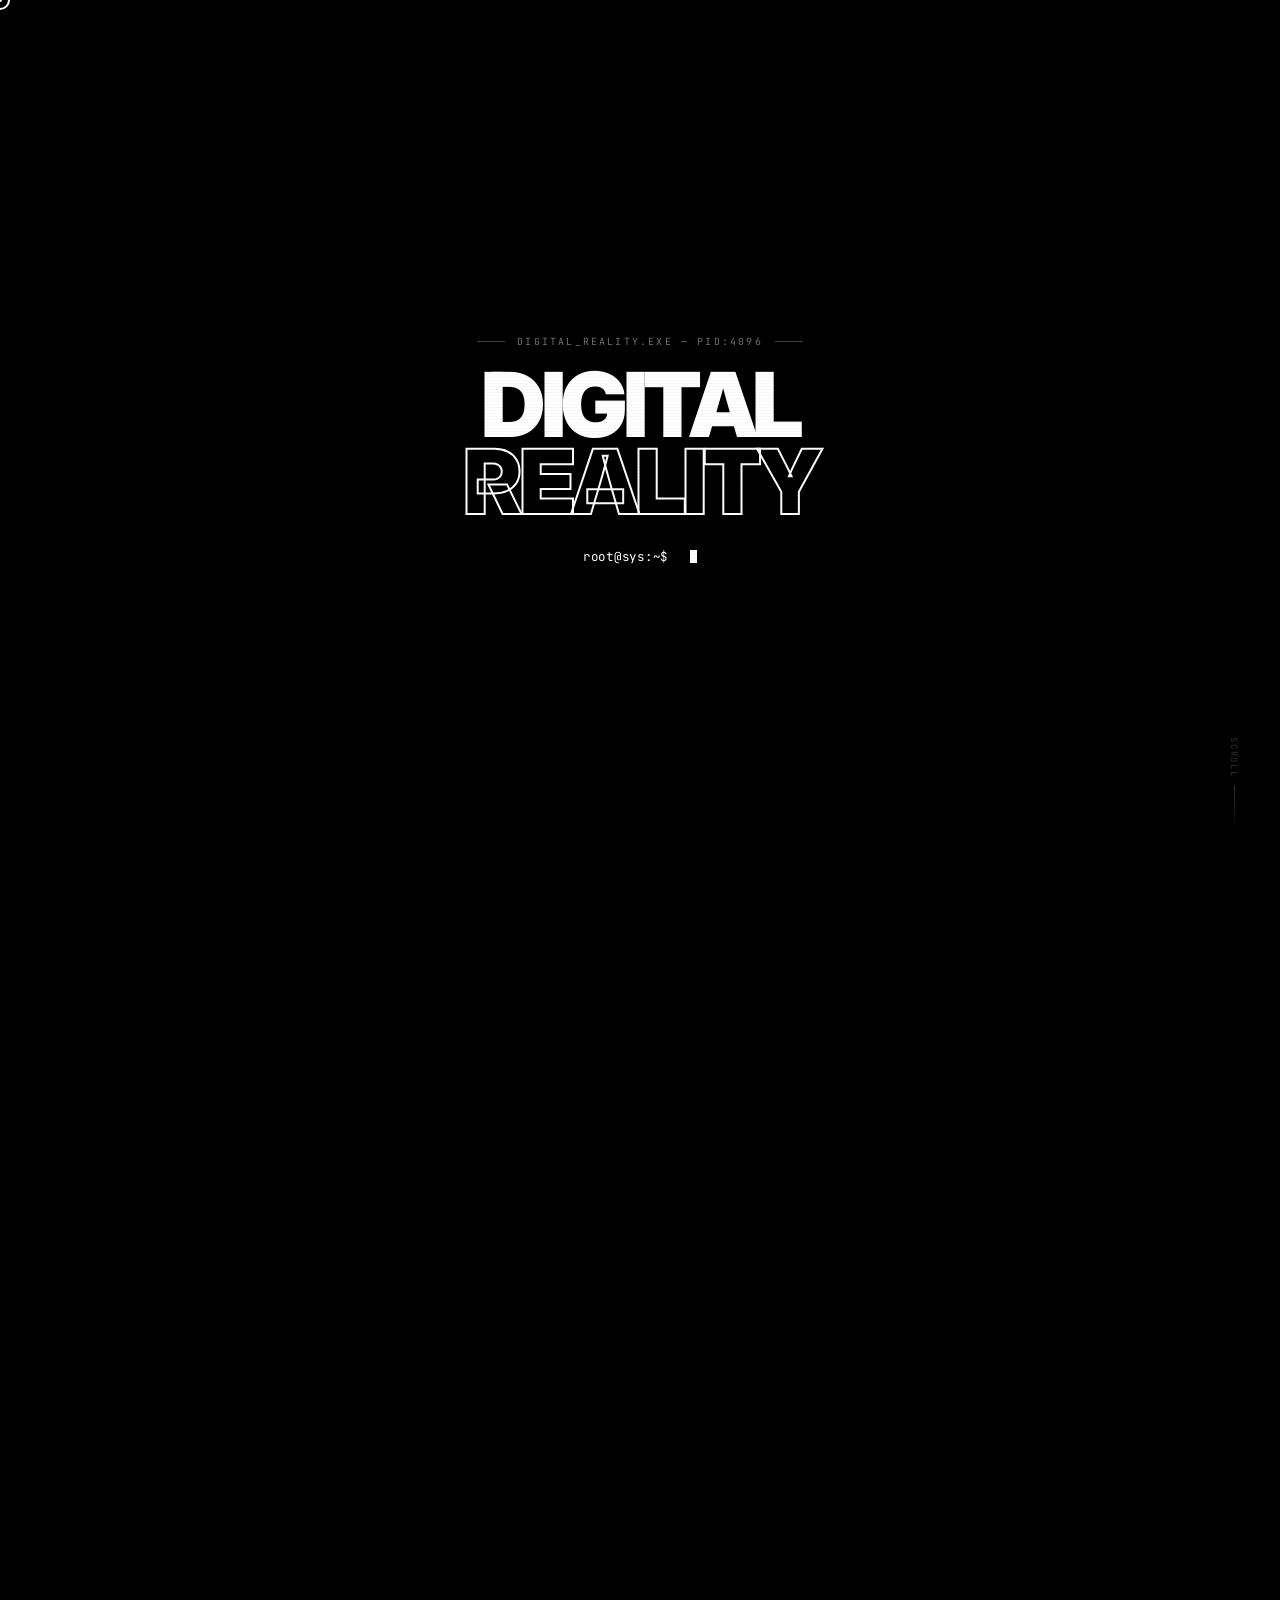
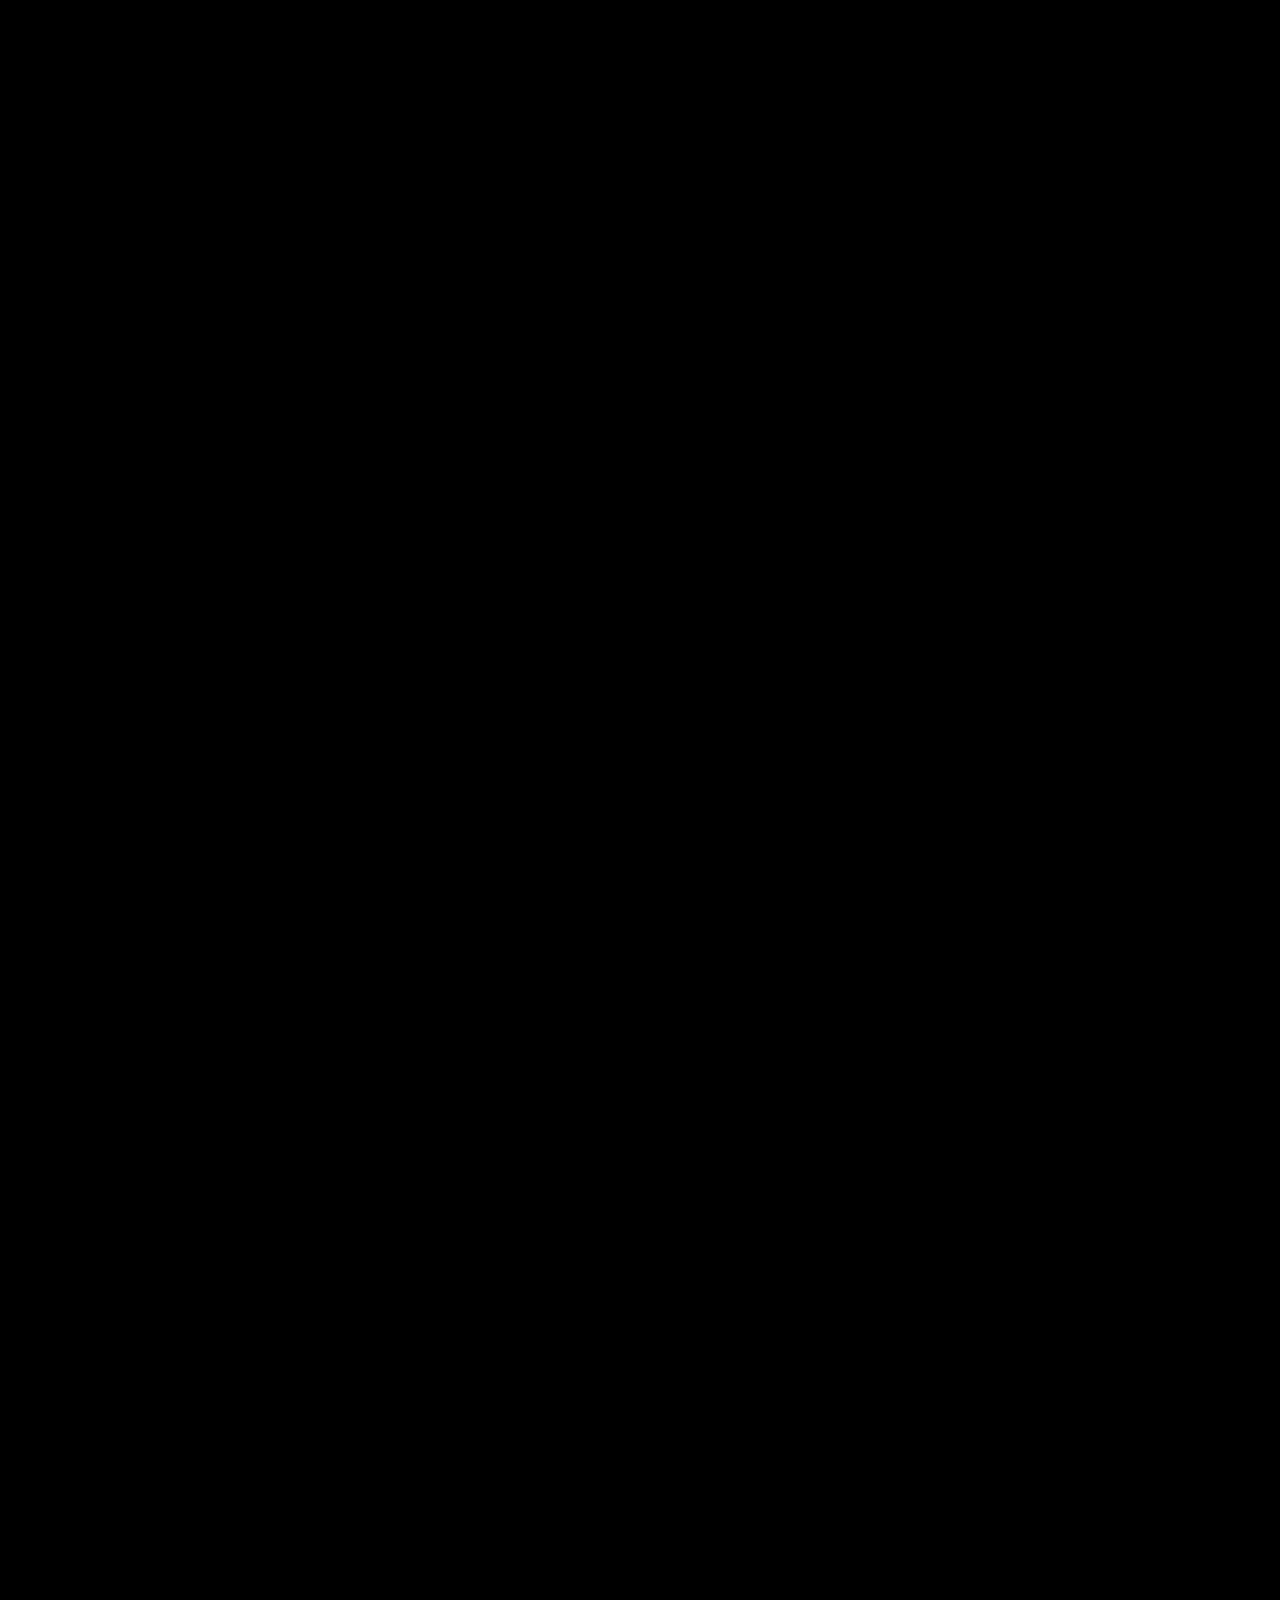
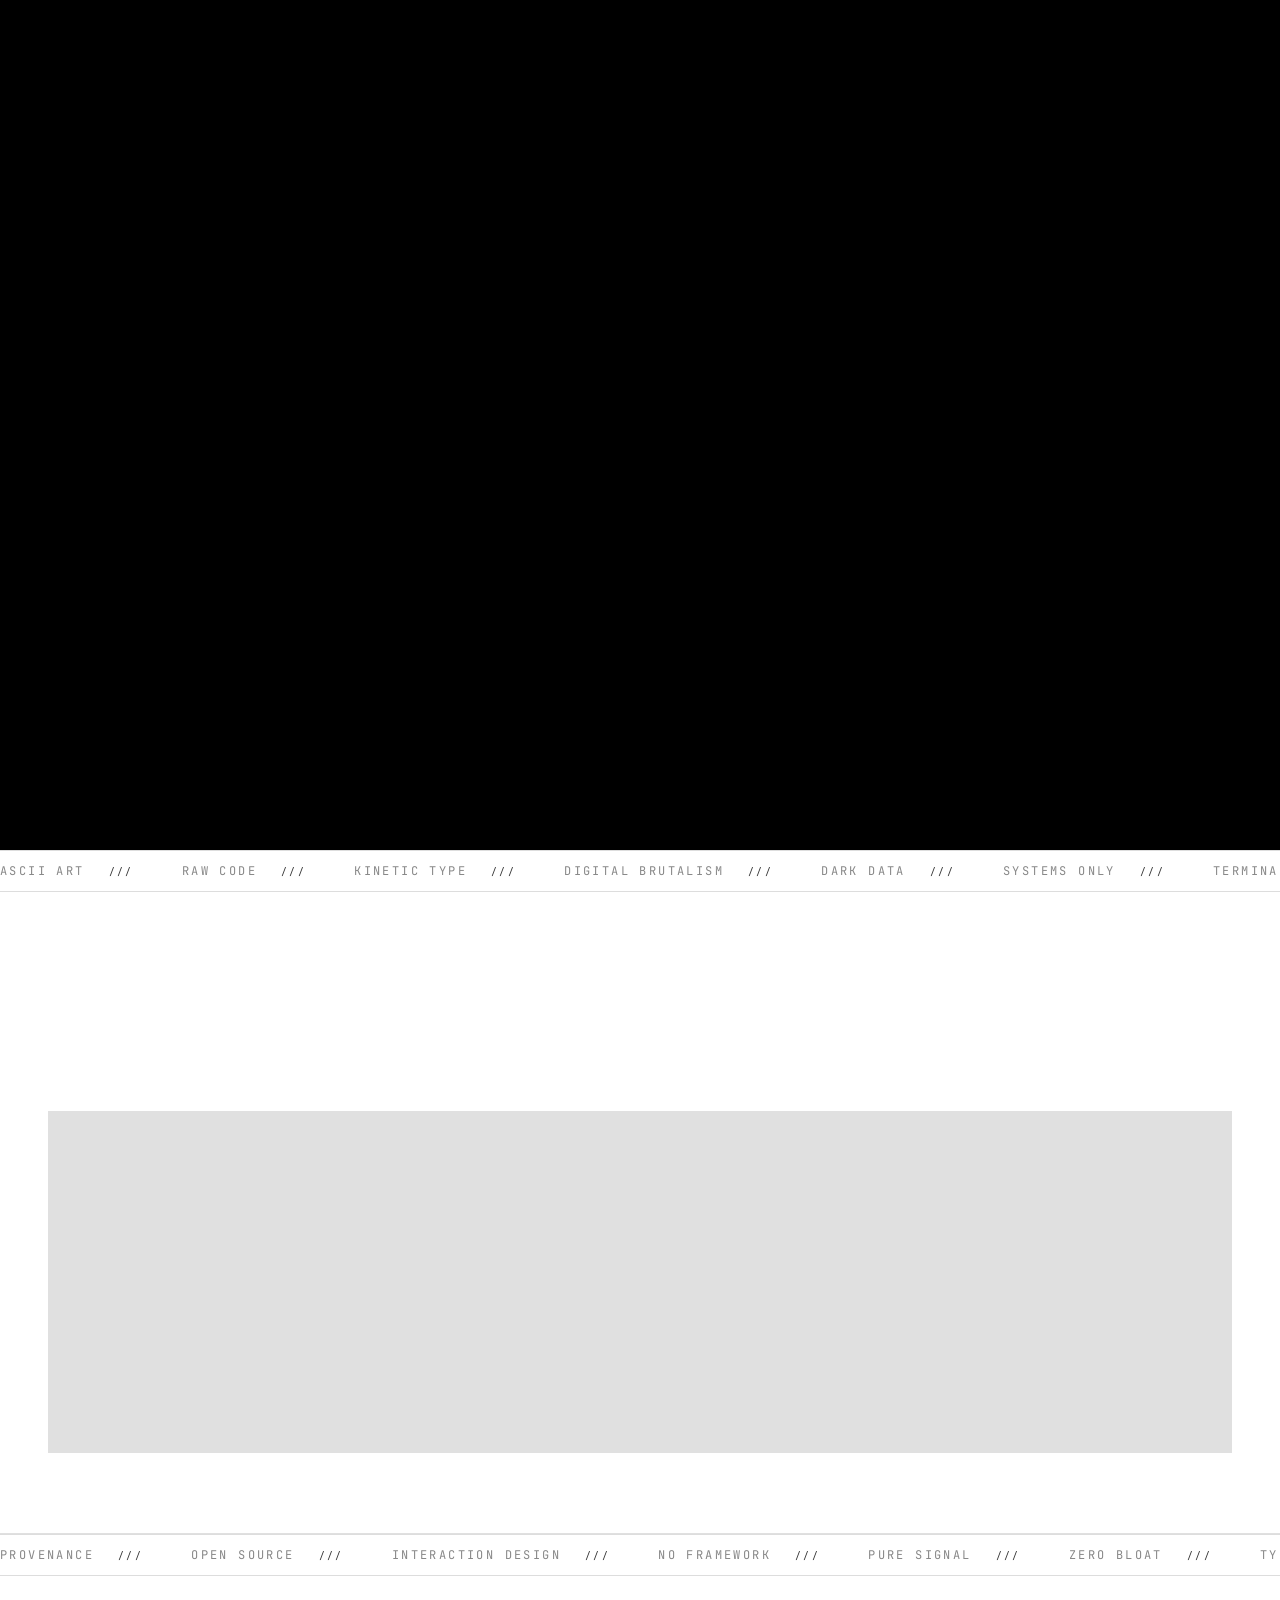
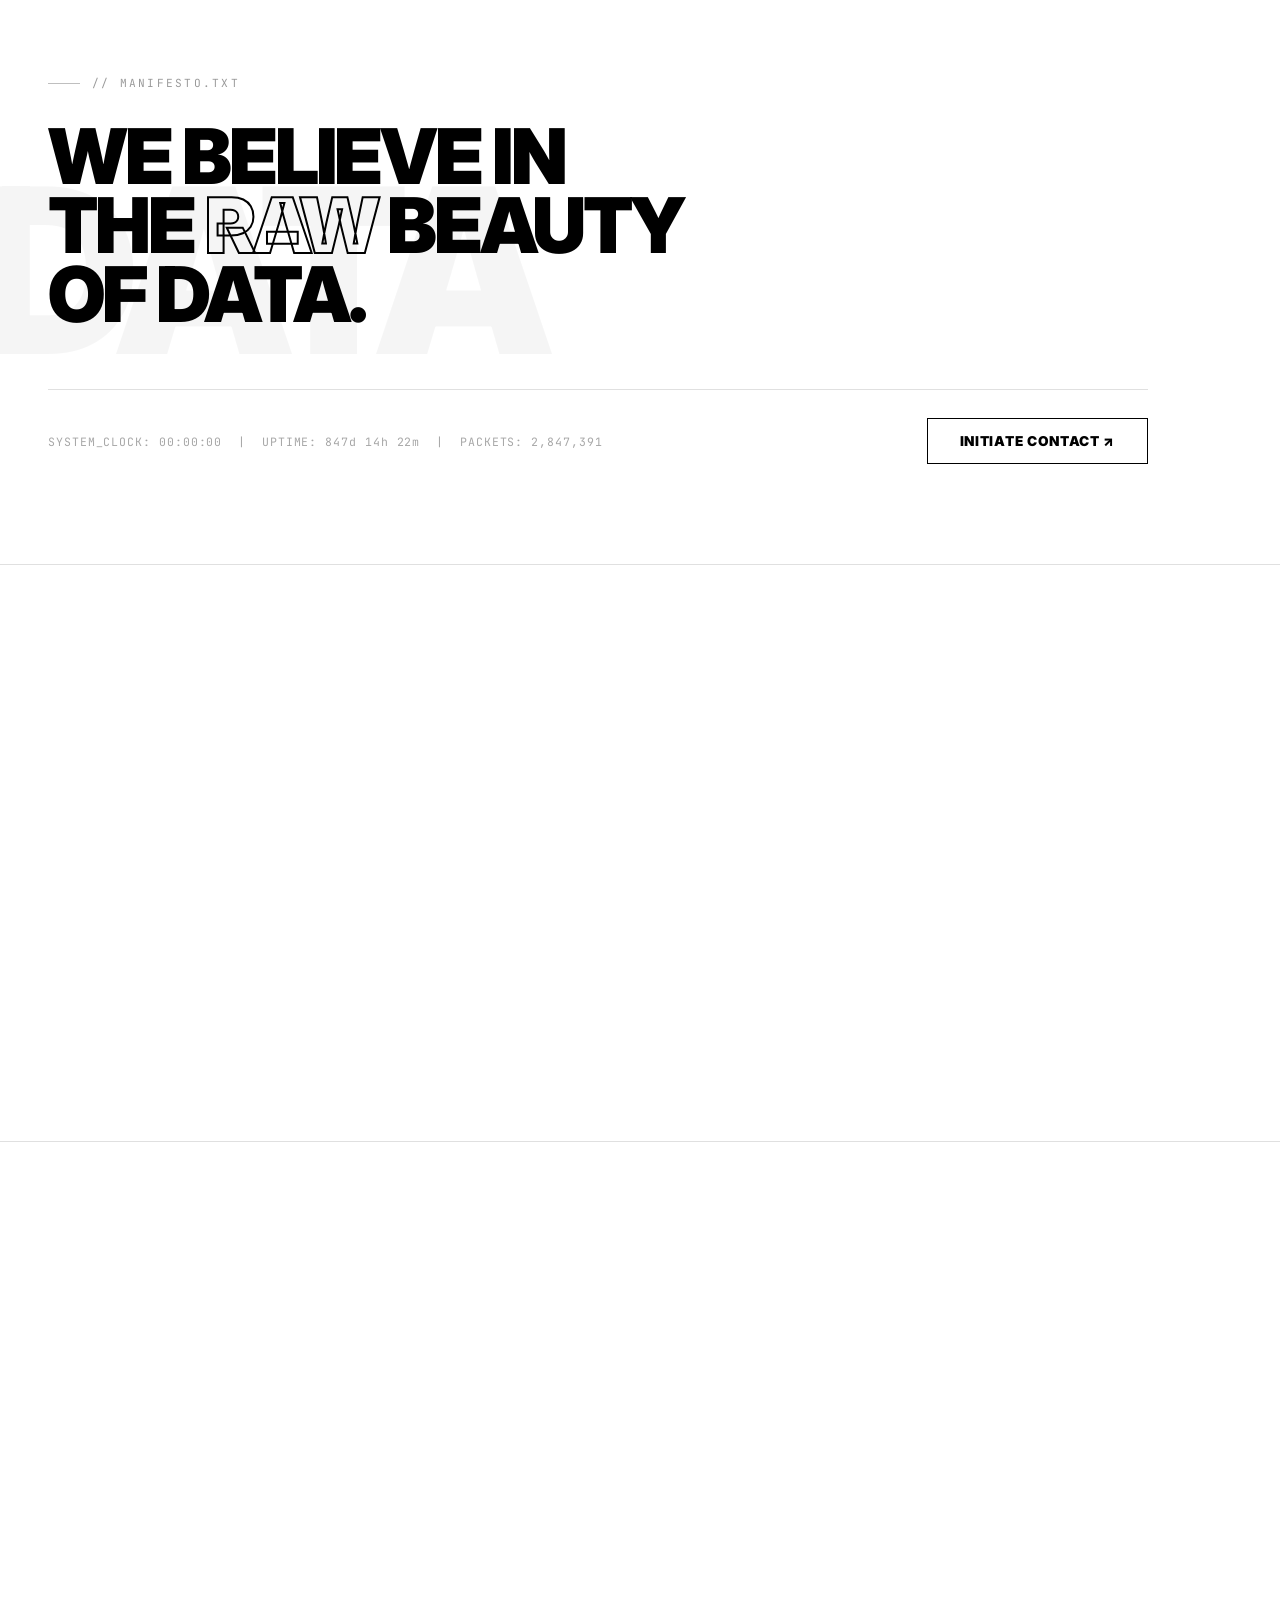
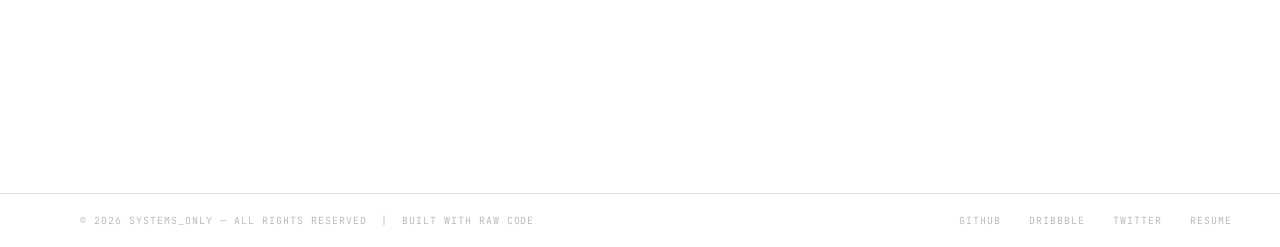
==== commit a7299c46: "Fix strip hover+click: inline styles on all imgs, robust overlay close" ====
--- a/brutalist.html
+++ b/brutalist.html
@@ -482,12 +482,8 @@
 }
 .strip-img {
   cursor: none;
-  transition: transform 0.4s cubic-bezier(0.34,1.56,0.64,1), filter 0.4s ease;
-}
-.strip-img-hover {
-  transform: scale(1.08) !important;
-  filter: grayscale(0) brightness(1) contrast(1) !important;
-  cursor: none;
+  transition: transform 0.35s cubic-bezier(0.34,1.56,0.64,1), filter 0.35s ease;
+  position: relative;
 }
 
 /* ── Image detail overlay ── */
@@ -1639,12 +1635,11 @@
     { id:14, title:'Drift',            year:'2024', cat:'Landscape',    desc:'Water without destination. Entropy as aesthetics. The most honest systems have no goal state.' },
   ];
 
-  // Build doubled strip for seamless loop (only first 14 are interactive)
+  // Build doubled strip — ALL images get data-idx (modulo) for seamless loop
   var doubled = DATA.concat(DATA);
   track.innerHTML = doubled.map(function (d, idx) {
-    var isReal = idx < DATA.length;
     return '<img class="strip-img" src="https://picsum.photos/200/200?random=' + (d.id + 200) + '" ' +
-           (isReal ? 'data-idx="' + (d.id - 1) + '"' : '') + ' alt="' + d.title + '">';
+           'data-idx="' + (d.id - 1) + '" alt="' + d.title + '">';
   }).join('');
 
   // Show strip only when scatter is nearly complete (> 0.72)
@@ -1654,30 +1649,31 @@
     else            strip.classList.remove('visible');
   }, { passive: true });
 
-  // Hover: pause scroll, colorize, scale
-  var paused = false;
+  // Hover: pause animation, scale up, colorize
   track.addEventListener('mouseover', function (e) {
-    if (e.target.classList.contains('strip-img') && e.target.dataset.idx !== undefined) {
-      paused = true;
-      track.style.animationPlayState = 'paused';
-      e.target.classList.add('strip-img-hover');
-    }
+    var img = e.target;
+    if (!img.classList.contains('strip-img')) return;
+    track.style.animationPlayState = 'paused';
+    img.style.transform = 'scale(1.10)';
+    img.style.filter    = 'grayscale(0) brightness(1) contrast(1)';
+    img.style.zIndex    = '5';
   });
   track.addEventListener('mouseout', function (e) {
-    if (e.target.classList.contains('strip-img')) {
-      paused = false;
-      track.style.animationPlayState = 'running';
-      e.target.classList.remove('strip-img-hover');
-    }
+    var img = e.target;
+    if (!img.classList.contains('strip-img')) return;
+    track.style.animationPlayState = 'running';
+    img.style.transform = '';
+    img.style.filter    = '';
+    img.style.zIndex    = '';
   });
 
   // Click: open detail overlay
   track.addEventListener('click', function (e) {
-    var img = e.target.closest('.strip-img[data-idx]');
-    if (!img) return;
+    var img = e.target;
+    if (!img.classList.contains('strip-img') || img.dataset.idx === undefined) return;
     var d = DATA[parseInt(img.dataset.idx)];
     var overlay = document.getElementById('img-detail');
-    overlay.querySelector('.detail-img').src = img.src.replace('200/200', '600/600');
+    overlay.querySelector('.detail-img').src          = 'https://picsum.photos/600/600?random=' + (d.id + 200);
     overlay.querySelector('.detail-cat').textContent  = d.cat.toUpperCase();
     overlay.querySelector('.detail-year').textContent = d.year;
     overlay.querySelector('.detail-title').textContent = d.title;
@@ -1687,18 +1683,16 @@
     document.body.style.overflow = 'hidden';
   });
 
-  // Close overlay
-  document.addEventListener('click', function (e) {
-    if (e.target.id === 'img-detail' || e.target.classList.contains('detail-close')) {
-      document.getElementById('img-detail').classList.remove('open');
-      document.body.style.overflow = '';
-    }
+  // Close overlay — click backdrop or close button or ESC
+  function closeOverlay() {
+    document.getElementById('img-detail').classList.remove('open');
+    document.body.style.overflow = '';
+  }
+  document.getElementById('img-detail').addEventListener('click', function (e) {
+    if (e.target === this || e.target.classList.contains('detail-close')) closeOverlay();
   });
   document.addEventListener('keydown', function (e) {
-    if (e.key === 'Escape') {
-      document.getElementById('img-detail').classList.remove('open');
-      document.body.style.overflow = '';
-    }
+    if (e.key === 'Escape') closeOverlay();
   });
 })();
 
